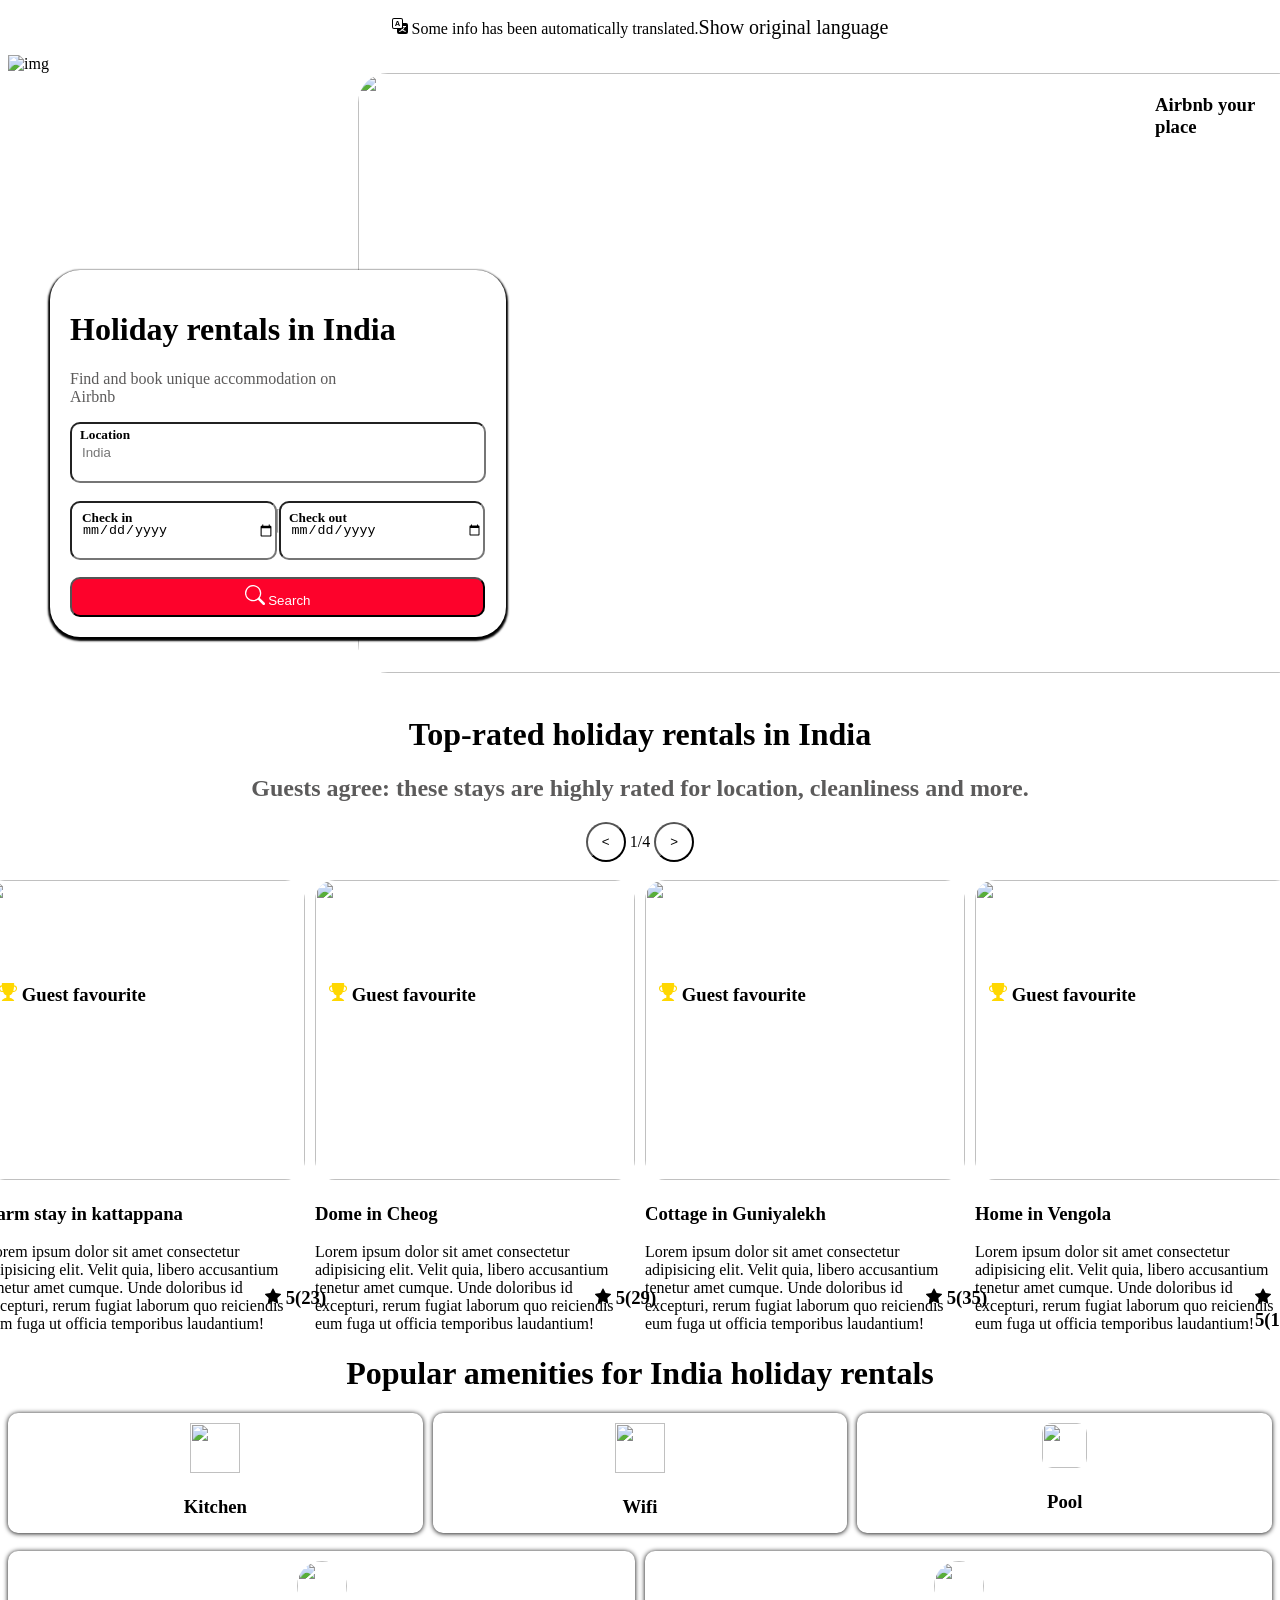
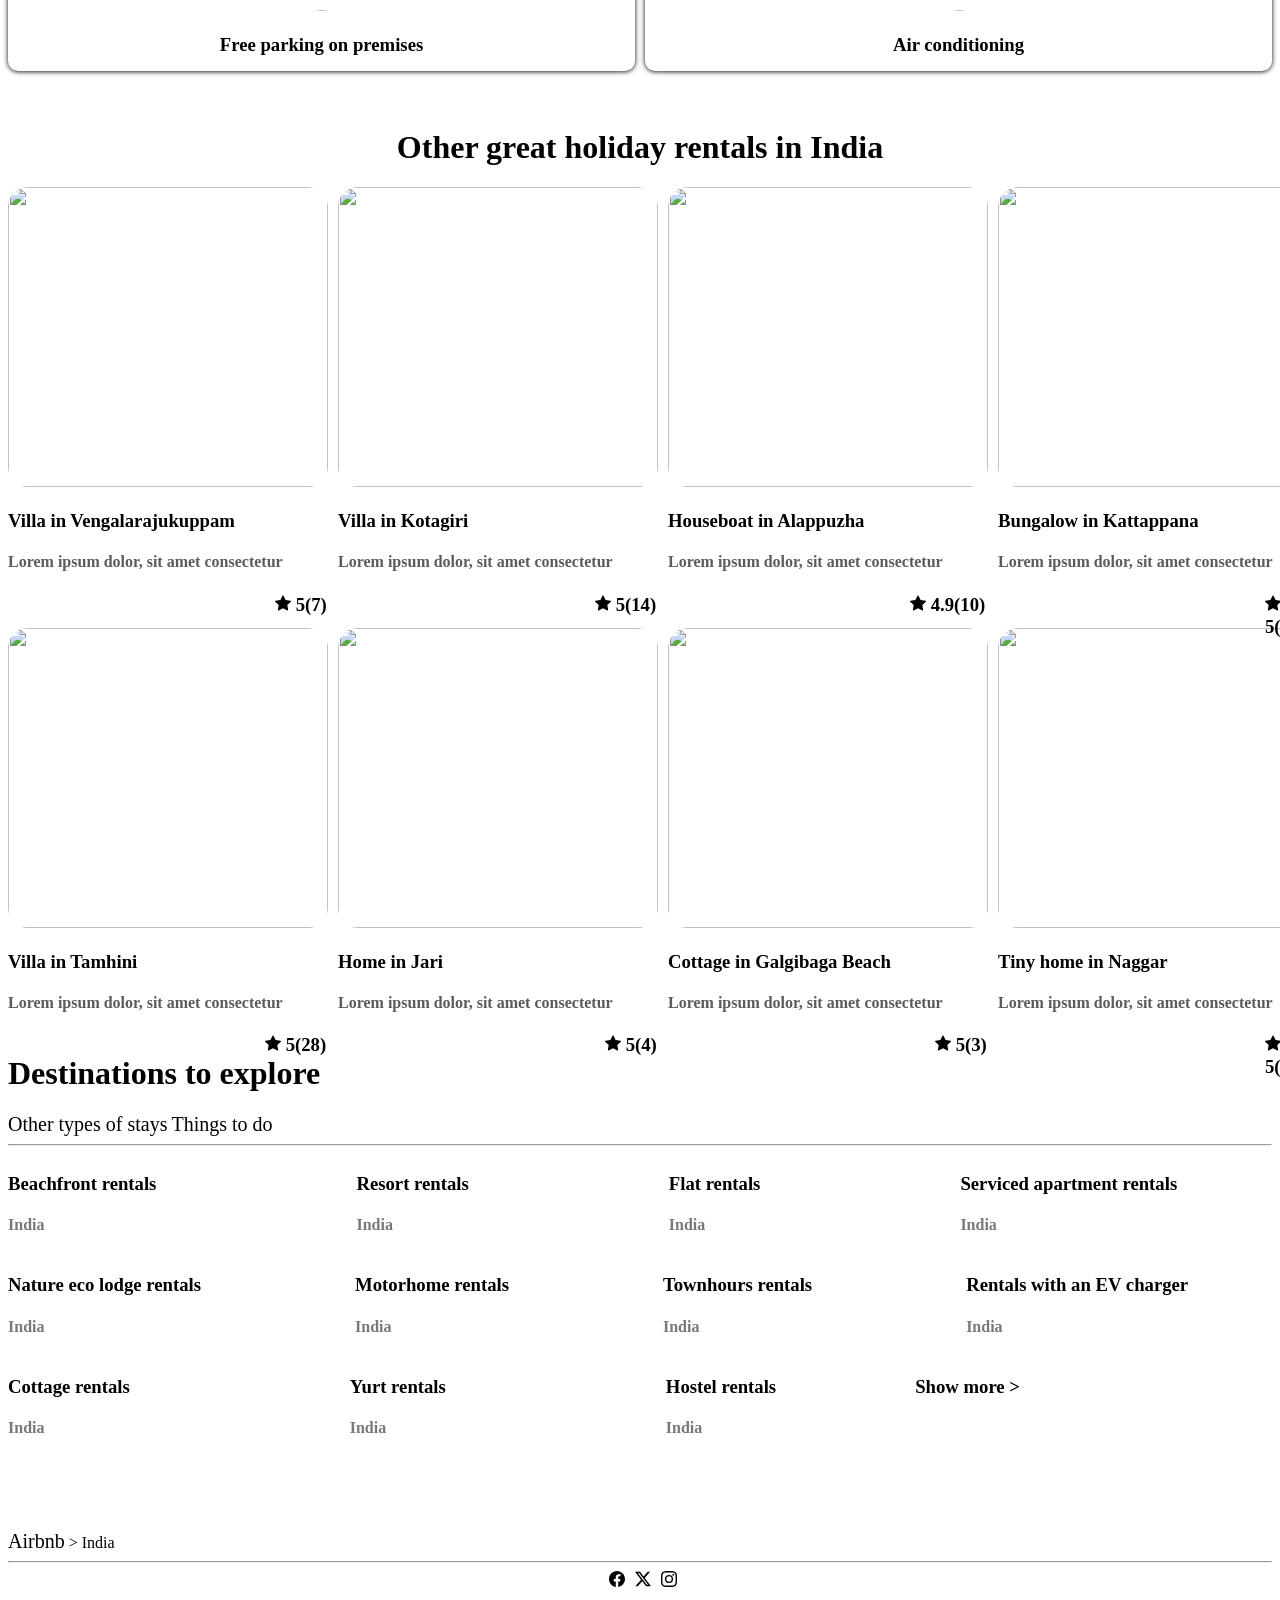
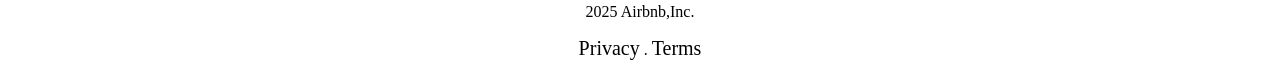
==== index.html @ 3226e7d3 "rename the html file is index.html" ====
<!DOCTYPE html>
<html lang="en">
<head>
    <meta charset="UTF-8">
    <meta name="viewport" content="width=device-width, initial-scale=1.0">
    <title>Airbnb</title>
    <link rel="stylesheet" href="style.css">
    <script src="project.js"></script>
</head>
<body>
    <center>
    <p><svg xmlns="http://www.w3.org/2000/svg" width="16" height="16" fill="currentColor" class="bi bi-translate" viewBox="0 0 16 16">
  <path d="M4.545 6.714 4.11 8H3l1.862-5h1.284L8 8H6.833l-.435-1.286zm1.634-.736L5.5 3.956h-.049l-.679 2.022z"/>
  <path d="M0 2a2 2 0 0 1 2-2h7a2 2 0 0 1 2 2v3h3a2 2 0 0 1 2 2v7a2 2 0 0 1-2 2H7a2 2 0 0 1-2-2v-3H2a2 2 0 0 1-2-2zm2-1a1 1 0 0 0-1 1v7a1 1 0 0 0 1 1h7a1 1 0 0 0 1-1V2a1 1 0 0 0-1-1zm7.138 9.995q.289.451.63.846c-.748.575-1.673 1.001-2.768 1.292.178.217.451.635.555.867 1.125-.359 2.08-.844 2.886-1.494.777.665 1.739 1.165 2.93 1.472.133-.254.414-.673.629-.89-1.125-.253-2.057-.694-2.82-1.284.681-.747 1.222-1.651 1.621-2.757H14V8h-3v1.047h.765c-.318.844-.74 1.546-1.272 2.13a6 6 0 0 1-.415-.492 2 2 0 0 1-.94.31"/>
</svg> Some info has been automatically translated.<a href="">Show original language</a></p>
</center>
        <div class="logo">
        <img src="https://download.logo.wine/logo/Airbnb/Airbnb-Logo.wine.png"  height="100" width="100" alt="img">
        </div>
        <div class="left">
        <h3>Airbnb your place</h3>
        </div>
        <img src="https://nexthotelmelbourne.com/wp-content/uploads/2024/03/Next-Level-King-Room-scaled.jpg" height="600" class="hotel" width="950" alt="">
        <div class="container">
            <h1>Holiday rentals in India</h1>
            <p style="color:rgb(92, 91, 91) ;">Find and book unique accommodation on <br>Airbnb</p>
            <h5 class="txt1">Location</h5>
            <input type="text" placeholder="India"><br><br>
            <div class="two">
            <h5 class="txt2">Check in</h5>
            <input type="date" placeholder="add dates" value="10-12-2025">
            <h5 class="txt3">Check out</h5><hr>
            <input type="date"  placeholder="add dates" value="10-12-2025">
            </div><br><br>
            <a href="nav.html"><button onclick="(search())" type="submit"><svg xmlns="http://www.w3.org/2000/svg" width="20" height="20" fill="currentColor" class="bi bi-search" viewBox="0 0 16 16">
  <path d="M11.742 10.344a6.5 6.5 0 1 0-1.397 1.398h-.001q.044.06.098.115l3.85 3.85a1 1 0 0 0 1.415-1.414l-3.85-3.85a1 1 0 0 0-.115-.1zM12 6.5a5.5 5.5 0 1 1-11 0 5.5 5.5 0 0 1 11 0"/>
</svg> Search</button></a>
        </div><br><br>
        
        <center><h1>Top-rated holiday rentals in India</h1></center>
        <center><h2 style="color: rgb(92, 91, 91);">Guests agree: these stays are highly rated for location, cleanliness and more.</h2></center>
        <center><span><button class="btn"><</button></span> 1/4 <span><button class="btn">></button></span></center><br>

        <div class="container2">
          <div class="card">
            <img src="https://encrypted-tbn0.gstatic.com/images?q=tbn:ANd9GcQYyPI6iD0N2OEt2hUAjVBNeB6EUI-DITMgQw&s" class="com" height="300" width="320" alt="">
            <h3 class="con"><svg xmlns="http://www.w3.org/2000/svg" width="18" height="18" fill="gold" class="bi bi-trophy-fill" viewBox="0 0 16 16">
  <path d="M2.5.5A.5.5 0 0 1 3 0h10a.5.5 0 0 1 .5.5q0 .807-.034 1.536a3 3 0 1 1-1.133 5.89c-.79 1.865-1.878 2.777-2.833 3.011v2.173l1.425.356c.194.048.377.135.537.255L13.3 15.1a.5.5 0 0 1-.3.9H3a.5.5 0 0 1-.3-.9l1.838-1.379c.16-.12.343-.207.537-.255L6.5 13.11v-2.173c-.955-.234-2.043-1.146-2.833-3.012a3 3 0 1 1-1.132-5.89A33 33 0 0 1 2.5.5m.099 2.54a2 2 0 0 0 .72 3.935c-.333-1.05-.588-2.346-.72-3.935m10.083 3.935a2 2 0 0 0 .72-3.935c-.133 1.59-.388 2.885-.72 3.935"/>
</svg> Guest favourite</h3>
            <h3 class="sel">Farm stay in kattappana</h3>
            <h3 class="sem"><svg xmlns="http://www.w3.org/2000/svg" width="16" height="16" fill="currentColor" class="bi bi-star-fill" viewBox="0 0 16 16">
  <path d="M3.612 15.443c-.386.198-.824-.149-.746-.592l.83-4.73L.173 6.765c-.329-.314-.158-.888.283-.95l4.898-.696L7.538.792c.197-.39.73-.39.927 0l2.184 4.327 4.898.696c.441.062.612.636.282.95l-3.522 3.356.83 4.73c.078.443-.36.79-.746.592L8 13.187l-4.389 2.256z"/>
</svg> 5(23)</h3>
            Lorem ipsum dolor sit amet consectetur adipisicing elit. Velit quia, libero accusantium tenetur amet cumque. Unde doloribus id excepturi, rerum fugiat laborum quo reiciendis eum fuga ut officia temporibus laudantium!
          </div>
          <div class="card">
            <img src="https://encrypted-tbn0.gstatic.com/images?q=tbn:ANd9GcQOiV-zO8KiAssWgdTgs5duPvyZJ-wFt_R9Kg&s" class="com"  height="300" width="320" alt="">
            <h3 class="con"><svg xmlns="http://www.w3.org/2000/svg" width="18" height="18" fill="gold" class="bi bi-trophy-fill" viewBox="0 0 16 16">
  <path d="M2.5.5A.5.5 0 0 1 3 0h10a.5.5 0 0 1 .5.5q0 .807-.034 1.536a3 3 0 1 1-1.133 5.89c-.79 1.865-1.878 2.777-2.833 3.011v2.173l1.425.356c.194.048.377.135.537.255L13.3 15.1a.5.5 0 0 1-.3.9H3a.5.5 0 0 1-.3-.9l1.838-1.379c.16-.12.343-.207.537-.255L6.5 13.11v-2.173c-.955-.234-2.043-1.146-2.833-3.012a3 3 0 1 1-1.132-5.89A33 33 0 0 1 2.5.5m.099 2.54a2 2 0 0 0 .72 3.935c-.333-1.05-.588-2.346-.72-3.935m10.083 3.935a2 2 0 0 0 .72-3.935c-.133 1.59-.388 2.885-.72 3.935"/>
</svg> Guest favourite</h3>
            <h3 class="sel">Dome in Cheog</h3>
            <h3 class="sem1"><svg xmlns="http://www.w3.org/2000/svg" width="16" height="16" fill="currentColor" class="bi bi-star-fill" viewBox="0 0 16 16">
  <path d="M3.612 15.443c-.386.198-.824-.149-.746-.592l.83-4.73L.173 6.765c-.329-.314-.158-.888.283-.95l4.898-.696L7.538.792c.197-.39.73-.39.927 0l2.184 4.327 4.898.696c.441.062.612.636.282.95l-3.522 3.356.83 4.73c.078.443-.36.79-.746.592L8 13.187l-4.389 2.256z"/>
</svg> 5(29)</h3>
            Lorem ipsum dolor sit amet consectetur adipisicing elit. Velit quia, libero accusantium tenetur amet cumque. Unde doloribus id excepturi, rerum fugiat laborum quo reiciendis eum fuga ut officia temporibus laudantium!
          </div>
          <div class="card">
            <img src="https://encrypted-tbn0.gstatic.com/images?q=tbn:ANd9GcRXqkvevCqk4jNgdPWUf7rBLPYVEIs6E18mow&s" class="com" height="300" width="320" alt="">
            <h3 class="con"><svg xmlns="http://www.w3.org/2000/svg" width="18" height="18" fill="gold" class="bi bi-trophy-fill" viewBox="0 0 16 16">
  <path d="M2.5.5A.5.5 0 0 1 3 0h10a.5.5 0 0 1 .5.5q0 .807-.034 1.536a3 3 0 1 1-1.133 5.89c-.79 1.865-1.878 2.777-2.833 3.011v2.173l1.425.356c.194.048.377.135.537.255L13.3 15.1a.5.5 0 0 1-.3.9H3a.5.5 0 0 1-.3-.9l1.838-1.379c.16-.12.343-.207.537-.255L6.5 13.11v-2.173c-.955-.234-2.043-1.146-2.833-3.012a3 3 0 1 1-1.132-5.89A33 33 0 0 1 2.5.5m.099 2.54a2 2 0 0 0 .72 3.935c-.333-1.05-.588-2.346-.72-3.935m10.083 3.935a2 2 0 0 0 .72-3.935c-.133 1.59-.388 2.885-.72 3.935"/>
</svg> Guest favourite</h3>
            <h3 class="sel">Cottage in Guniyalekh</h3>
            <h3 class="sem2"><svg xmlns="http://www.w3.org/2000/svg" width="16" height="16" fill="currentColor" class="bi bi-star-fill" viewBox="0 0 16 16">
  <path d="M3.612 15.443c-.386.198-.824-.149-.746-.592l.83-4.73L.173 6.765c-.329-.314-.158-.888.283-.95l4.898-.696L7.538.792c.197-.39.73-.39.927 0l2.184 4.327 4.898.696c.441.062.612.636.282.95l-3.522 3.356.83 4.73c.078.443-.36.79-.746.592L8 13.187l-4.389 2.256z"/>
</svg> 5(35)</h3>
            Lorem ipsum dolor sit amet consectetur adipisicing elit. Velit quia, libero accusantium tenetur amet cumque. Unde doloribus id excepturi, rerum fugiat laborum quo reiciendis eum fuga ut officia temporibus laudantium!
          </div>
          <div class="card">
            <img src="https://encrypted-tbn0.gstatic.com/images?q=tbn:ANd9GcRDZExQXdp0InNzZ4DQ4yi473LBeOB8CSyBPQ&s" class="com"  height="300" width="320" alt="">
            <h3 class="con"><svg xmlns="http://www.w3.org/2000/svg" width="18" height="18" fill="gold" class="bi bi-trophy-fill" viewBox="0 0 16 16">
  <path d="M2.5.5A.5.5 0 0 1 3 0h10a.5.5 0 0 1 .5.5q0 .807-.034 1.536a3 3 0 1 1-1.133 5.89c-.79 1.865-1.878 2.777-2.833 3.011v2.173l1.425.356c.194.048.377.135.537.255L13.3 15.1a.5.5 0 0 1-.3.9H3a.5.5 0 0 1-.3-.9l1.838-1.379c.16-.12.343-.207.537-.255L6.5 13.11v-2.173c-.955-.234-2.043-1.146-2.833-3.012a3 3 0 1 1-1.132-5.89A33 33 0 0 1 2.5.5m.099 2.54a2 2 0 0 0 .72 3.935c-.333-1.05-.588-2.346-.72-3.935m10.083 3.935a2 2 0 0 0 .72-3.935c-.133 1.59-.388 2.885-.72 3.935"/>
</svg> Guest favourite</h3>
            <h3 class="sel">Home in Vengola</h3>
            <h3 class="sem3"><svg xmlns="http://www.w3.org/2000/svg" width="16" height="16" fill="currentColor" class="bi bi-star-fill" viewBox="0 0 16 16">
  <path d="M3.612 15.443c-.386.198-.824-.149-.746-.592l.83-4.73L.173 6.765c-.329-.314-.158-.888.283-.95l4.898-.696L7.538.792c.197-.39.73-.39.927 0l2.184 4.327 4.898.696c.441.062.612.636.282.95l-3.522 3.356.83 4.73c.078.443-.36.79-.746.592L8 13.187l-4.389 2.256z"/>
</svg> 5(17)</h3>
            Lorem ipsum dolor sit amet consectetur adipisicing elit. Velit quia, libero accusantium tenetur amet cumque. Unde doloribus id excepturi, rerum fugiat laborum quo reiciendis eum fuga ut officia temporibus laudantium!
          </div>
        </div>

        <center><h1>Popular amenities for India holiday rentals</h1></center>

        <div class="container3">
          <div class="card1">
            <img src="https://i.pinimg.com/736x/48/03/15/4803154ee4c4dd2ed5c1899d283ef357.jpg" height="50" width="50" alt="">
            <h3>Kitchen</h3>
          </div>
          <div class="card1">
            <img src="https://play-lh.googleusercontent.com/bdwM_61LXLIzZOy1WboWWTWm0y0yfzTwm1og5od5hm4U4ktdkW3DqWYvLfAi6OEk7kA" height="50" width="50" alt="">
            <h3>Wifi</h3>
          </div>
          <div class="card1">
            <img style="border-radius: 10px;" src="https://www.hrjohnsonindia.com/assets/images/blog/neo-pool-ocean-swimming-pool-tile-thumb-og.jpg" height="45" width="45" alt="">
            <h3>Pool</h3>
          </div>
        </div><br>

        <div class="container4">
          <div class="card2">
            <img style="border-radius: 50%;" src="https://encrypted-tbn0.gstatic.com/images?q=tbn:ANd9GcTnYk0lfODOZFuFpbprKwYYPhrmLxKLVDmztw&s" height="50" width="50" alt="">
            <h3>Free parking on premises</h3>
          </div>
          <div class="card2">
            <img style="border-radius: 50%;" src="https://e7.pngegg.com/pngimages/700/697/png-clipart-snowflake-logo-symbol-snow-flakes-blue-logo.png"  height="50" width="50" alt="">
            <h3>Air conditioning</h3>
          </div>
        </div><br><br>
        
        <center><h1>Other great holiday rentals in India</h1></center>

        <div class="container5">
          <div class="card3">
            <img style="border-radius: 20px;" src="https://encrypted-tbn0.gstatic.com/images?q=tbn:ANd9GcRU4kQefzLgJZRQXCzL8vLP_o9IgwZRvUSGfg&s" height="300" width="320" alt="">
            <h3 class="sel">Villa in Vengalarajukuppam</h3>
            <h3 class="cem"><svg xmlns="http://www.w3.org/2000/svg" width="16" height="16" fill="currentColor" class="bi bi-star-fill" viewBox="0 0 16 16">
  <path d="M3.612 15.443c-.386.198-.824-.149-.746-.592l.83-4.73L.173 6.765c-.329-.314-.158-.888.283-.95l4.898-.696L7.538.792c.197-.39.73-.39.927 0l2.184 4.327 4.898.696c.441.062.612.636.282.95l-3.522 3.356.83 4.73c.078.443-.36.79-.746.592L8 13.187l-4.389 2.256z"/>
</svg> 5(7)</h3>
            <h4 style="color:rgb(92, 91, 91);">Lorem ipsum dolor, sit amet consectetur</h4>
          </div>
          <div class="card3">
            <img style="border-radius: 20px;" src="https://encrypted-tbn0.gstatic.com/images?q=tbn:ANd9GcRnp0Ju6iq_hdNNka8LEyMu22544SmQfG7aWw&s" height="300" width="320" alt="">
            <h3 class="sel">Villa in Kotagiri</h3>
            <h3 class="cem1"><svg xmlns="http://www.w3.org/2000/svg" width="16" height="16" fill="currentColor" class="bi bi-star-fill" viewBox="0 0 16 16">
  <path d="M3.612 15.443c-.386.198-.824-.149-.746-.592l.83-4.73L.173 6.765c-.329-.314-.158-.888.283-.95l4.898-.696L7.538.792c.197-.39.73-.39.927 0l2.184 4.327 4.898.696c.441.062.612.636.282.95l-3.522 3.356.83 4.73c.078.443-.36.79-.746.592L8 13.187l-4.389 2.256z"/>
</svg> 5(14)</h3>
            <h4 style="color:rgb(92, 91, 91);">Lorem ipsum dolor, sit amet consectetur </h4>
          </div>
        

      
          <div class="card4">
            <img style="border-radius: 20px;" src="https://encrypted-tbn0.gstatic.com/images?q=tbn:ANd9GcSpHkPs9exraBftsJsOoYVPN-nTnXQdJXeW_Q&s" height="300" width="320" alt="">
            <h3 class="sel">Houseboat in Alappuzha</h3>
            <h3 class="cem2"><svg xmlns="http://www.w3.org/2000/svg" width="16" height="16" fill="currentColor" class="bi bi-star-fill" viewBox="0 0 16 16">
  <path d="M3.612 15.443c-.386.198-.824-.149-.746-.592l.83-4.73L.173 6.765c-.329-.314-.158-.888.283-.95l4.898-.696L7.538.792c.197-.39.73-.39.927 0l2.184 4.327 4.898.696c.441.062.612.636.282.95l-3.522 3.356.83 4.73c.078.443-.36.79-.746.592L8 13.187l-4.389 2.256z"/>
</svg> 4.9(10)</h3>
            <h4 style="color:rgb(92, 91, 91);">Lorem ipsum dolor, sit amet consectetur </h4>
          </div>
          <div class="card4">
            <img style="border-radius: 20px;" src="https://encrypted-tbn0.gstatic.com/images?q=tbn:ANd9GcQRSQHp5Vx996K2oUd8L9C6OrGwCtPw5g7GGA&s" height="300" width="320" alt="">
            <h3 class="sel">Bungalow in Kattappana</h3>
            <h3 class="cem3"><svg xmlns="http://www.w3.org/2000/svg" width="16" height="16" fill="currentColor" class="bi bi-star-fill" viewBox="0 0 16 16">
  <path d="M3.612 15.443c-.386.198-.824-.149-.746-.592l.83-4.73L.173 6.765c-.329-.314-.158-.888.283-.95l4.898-.696L7.538.792c.197-.39.73-.39.927 0l2.184 4.327 4.898.696c.441.062.612.636.282.95l-3.522 3.356.83 4.73c.078.443-.36.79-.746.592L8 13.187l-4.389 2.256z"/>
</svg> 5(3)</h3>
            <h4 style="color:rgb(92, 91, 91);">Lorem ipsum dolor, sit amet consectetur </h4>
          </div>
        </div><br><br>
        

          <div class="container6">
          <div class="card5">
            <img style="border-radius: 20px;" src="https://encrypted-tbn0.gstatic.com/images?q=tbn:ANd9GcQ5gwC-vySkUeL_Bnn7p4A-FOL1qCXiLmdLoA&s" height="300" width="320" alt="">
            <h3 class="sel">Villa in Tamhini</h3>
            <h3 class="cem4"><svg xmlns="http://www.w3.org/2000/svg" width="16" height="16" fill="currentColor" class="bi bi-star-fill" viewBox="0 0 16 16">
  <path d="M3.612 15.443c-.386.198-.824-.149-.746-.592l.83-4.73L.173 6.765c-.329-.314-.158-.888.283-.95l4.898-.696L7.538.792c.197-.39.73-.39.927 0l2.184 4.327 4.898.696c.441.062.612.636.282.95l-3.522 3.356.83 4.73c.078.443-.36.79-.746.592L8 13.187l-4.389 2.256z"/>
</svg> 5(28)</h3>
            <h4 style="color:rgb(92, 91, 91);">Lorem ipsum dolor, sit amet consectetur </h4>
          </div>
          <div class="card5">
            <img style="border-radius: 20px;" src="https://encrypted-tbn0.gstatic.com/images?q=tbn:ANd9GcT4bb8gYBLbLNVUbogsej1zOJ4WC57dblcPIg&s" height="300" width="320" alt="">
            <h3 class="sel">Home in Jari</h3>
            <h3 class="cem5"><svg xmlns="http://www.w3.org/2000/svg" width="16" height="16" fill="currentColor" class="bi bi-star-fill" viewBox="0 0 16 16">
  <path d="M3.612 15.443c-.386.198-.824-.149-.746-.592l.83-4.73L.173 6.765c-.329-.314-.158-.888.283-.95l4.898-.696L7.538.792c.197-.39.73-.39.927 0l2.184 4.327 4.898.696c.441.062.612.636.282.95l-3.522 3.356.83 4.73c.078.443-.36.79-.746.592L8 13.187l-4.389 2.256z"/>
</svg> 5(4)</h3>
            <h4 style="color:rgb(92, 91, 91);">Lorem ipsum dolor, sit amet consectetur </h4>
          </div>
        

        
          <div class="card6">
            <img style="border-radius: 20px;" src="https://encrypted-tbn0.gstatic.com/images?q=tbn:ANd9GcQNnzj1laSxKWbMJYuvM9r_q5YVM2VLuD-QEw&s" height="300" width="320" alt="">
            <h3 class="sel">Cottage in Galgibaga Beach</h3>
            <h3 class="cem6"><svg xmlns="http://www.w3.org/2000/svg" width="16" height="16" fill="currentColor" class="bi bi-star-fill" viewBox="0 0 16 16">
  <path d="M3.612 15.443c-.386.198-.824-.149-.746-.592l.83-4.73L.173 6.765c-.329-.314-.158-.888.283-.95l4.898-.696L7.538.792c.197-.39.73-.39.927 0l2.184 4.327 4.898.696c.441.062.612.636.282.95l-3.522 3.356.83 4.73c.078.443-.36.79-.746.592L8 13.187l-4.389 2.256z"/>
</svg> 5(3)</h3>
            <h4 style="color:rgb(92, 91, 91);">Lorem ipsum dolor, sit amet consectetur </h4>
          </div>
          <div class="card6">
            <img style="border-radius: 20px;" src="https://encrypted-tbn0.gstatic.com/images?q=tbn:ANd9GcQrmwuwCAckETgzXj35jESQ_a5mBpC-JkRvqw&s" height="300" width="320" alt="">
            <h3 class="sel">Tiny home in Naggar</h3>
            <h3 class="cem7"><svg xmlns="http://www.w3.org/2000/svg" width="16" height="16" fill="currentColor" class="bi bi-star-fill" viewBox="0 0 16 16">
  <path d="M3.612 15.443c-.386.198-.824-.149-.746-.592l.83-4.73L.173 6.765c-.329-.314-.158-.888.283-.95l4.898-.696L7.538.792c.197-.39.73-.39.927 0l2.184 4.327 4.898.696c.441.062.612.636.282.95l-3.522 3.356.83 4.73c.078.443-.36.79-.746.592L8 13.187l-4.389 2.256z"/>
</svg> 5(4)</h3>
            <h4 style="color:rgb(92, 91, 91);">Lorem ipsum dolor, sit amet consectetur </h4>
          </div>
        </div>
        </div>

        <h1>Destinations to explore</h1>
        <a href="">Other types of stays</a><span>     <a href="">Things to do</a></span><hr>
        <div class="col">
          <div class="sen">
            <h3>Beachfront rentals</h3>
            <h4>India</h4>
          </div>
           <div class="sen">
            <h3>Resort rentals</h3>
            <h4>India</h4>
           </div>
            <div class="sen">
            <h3>Flat rentals</h3>
            <h4>India</h4>
            </div>
             <div class="sen">
            <h3>Serviced apartment rentals</h3>
            <h4>India</h4>
             </div>
        </div>

         <div class="col1">
          <div class="sen">
            <h3>Nature eco lodge rentals</h3>
            <h4>India</h4>
          </div>
           <div class="sen">
            <h3>Motorhome rentals</h3>
            <h4>India</h4>
           </div>
            <div class="sen">
            <h3>Townhours rentals</h3>
            <h4>India</h4>
            </div>
             <div class="sen">
            <h3>Rentals with an EV charger</h3>
            <h4>India</h4>
             </div>
        </div>

         <div class="col2">
          <div class="sen">
            <h3>Cottage rentals</h3>
            <h4>India</h4>
          </div>
           <div class="sen">
            <h3>Yurt rentals</h3>
            <h4>India</h4>
           </div>
            <div class="sen">
            <h3>Hostel rentals</h3>
            <h4>India</h4>
            </div>
             <div class="sen">
            <h3 class="sh">Show more ></h3>
             </div>
        </div><br><br><br><br>

        <a href="">Airbnb</a> > India
        <hr>
        <footer>
          <div class="foot">
          <img src="" alt=""><svg xmlns="http://www.w3.org/2000/svg" width="16" height="16" fill="currentColor" class="bi bi-facebook" viewBox="0 0 16 16">
  <path d="M16 8.049c0-4.446-3.582-8.05-8-8.05C3.58 0-.002 3.603-.002 8.05c0 4.017 2.926 7.347 6.75 7.951v-5.625h-2.03V8.05H6.75V6.275c0-2.017 1.195-3.131 3.022-3.131.876 0 1.791.157 1.791.157v1.98h-1.009c-.993 0-1.303.621-1.303 1.258v1.51h2.218l-.354 2.326H9.25V16c3.824-.604 6.75-3.934 6.75-7.951"/>
</svg>
          <img src="" alt=""><svg xmlns="http://www.w3.org/2000/svg" width="16" height="16" fill="currentColor" class="bi bi-twitter-x" viewBox="0 0 16 16">
  <path d="M12.6.75h2.454l-5.36 6.142L16 15.25h-4.937l-3.867-5.07-4.425 5.07H.316l5.733-6.57L0 .75h5.063l3.495 4.633L12.601.75Zm-.86 13.028h1.36L4.323 2.145H2.865z"/>
</svg>
          <img src="" alt=""><svg xmlns="http://www.w3.org/2000/svg" width="16" height="16" fill="currentColor" class="bi bi-instagram" viewBox="0 0 16 16">
  <path d="M8 0C5.829 0 5.556.01 4.703.048 3.85.088 3.269.222 2.76.42a3.9 3.9 0 0 0-1.417.923A3.9 3.9 0 0 0 .42 2.76C.222 3.268.087 3.85.048 4.7.01 5.555 0 5.827 0 8.001c0 2.172.01 2.444.048 3.297.04.852.174 1.433.372 1.942.205.526.478.972.923 1.417.444.445.89.719 1.416.923.51.198 1.09.333 1.942.372C5.555 15.99 5.827 16 8 16s2.444-.01 3.298-.048c.851-.04 1.434-.174 1.943-.372a3.9 3.9 0 0 0 1.416-.923c.445-.445.718-.891.923-1.417.197-.509.332-1.09.372-1.942C15.99 10.445 16 10.173 16 8s-.01-2.445-.048-3.299c-.04-.851-.175-1.433-.372-1.941a3.9 3.9 0 0 0-.923-1.417A3.9 3.9 0 0 0 13.24.42c-.51-.198-1.092-.333-1.943-.372C10.443.01 10.172 0 7.998 0zm-.717 1.442h.718c2.136 0 2.389.007 3.232.046.78.035 1.204.166 1.486.275.373.145.64.319.92.599s.453.546.598.92c.11.281.24.705.275 1.485.039.843.047 1.096.047 3.231s-.008 2.389-.047 3.232c-.035.78-.166 1.203-.275 1.485a2.5 2.5 0 0 1-.599.919c-.28.28-.546.453-.92.598-.28.11-.704.24-1.485.276-.843.038-1.096.047-3.232.047s-2.39-.009-3.233-.047c-.78-.036-1.203-.166-1.485-.276a2.5 2.5 0 0 1-.92-.598 2.5 2.5 0 0 1-.6-.92c-.109-.281-.24-.705-.275-1.485-.038-.843-.046-1.096-.046-3.233s.008-2.388.046-3.231c.036-.78.166-1.204.276-1.486.145-.373.319-.64.599-.92s.546-.453.92-.598c.282-.11.705-.24 1.485-.276.738-.034 1.024-.044 2.515-.045zm4.988 1.328a.96.96 0 1 0 0 1.92.96.96 0 0 0 0-1.92m-4.27 1.122a4.109 4.109 0 1 0 0 8.217 4.109 4.109 0 0 0 0-8.217m0 1.441a2.667 2.667 0 1 1 0 5.334 2.667 2.667 0 0 1 0-5.334"/>
</svg>
          </div>
          <center><p> 2025 Airbnb,Inc.</p>
          <a href="">Privacy</a> . <a href="">Terms</a></center>
        </footer>
</body>
</html>
---- style.css ----
.logo{
    position: relative;
}
.left{
    position: absolute;
    top: 75px;
    left: 1155px; 
}
.hotel{
    position: relative;
    left: 350px;
    border-radius: 30px;
}
.container{
    position: absolute;
    background-color: rgb(255, 255, 255);
    left: 50px;
    top: 270px;
    border-radius: 30px;
    padding: 20px;
    box-shadow: 0 2px 2px 2px;
}
input{
    height: 55px;
    width: 400px;
    padding-left: 10px;
    border-radius: 10px;
}
.two{
    display: flex;
    height: 40px;
    width: 415px; 
}
.txt1{
    position: absolute;
    top: 135px;
    left: 30px;
}
.txt2{
    position: absolute;
    top: 218px;
    left: 32px;
}
.txt3{
    position:absolute;
    left: 239px;
    top: 218px;
}

button{
    height: 40px;
    width: 415px;
    background-color: rgb(253, 2, 43);
    color: white;
    border-radius: 10px;
}
.btn{
    border-radius: 50%;
    width: 40px;
    color: black;
    background-color: white;
}
.com{
    border-radius: 20px;
    position: relative;
}
.sel{
    position: relative;
}
.sem{
    position: absolute;
    top: 1268px;
    left: 265px;
}
.sem1{
    position: absolute;
    left: 595px;
    top: 1268px;
}
.sem2{
    position: absolute;
    top: 1268px;
    left: 926px;
}
.sem3{
    position: absolute;
    top: 1268px;
    left: 1255px;
}
.cem{
    position: absolute;
    left: 275px;
    top: 2175px;
}
.cem1{
    position: absolute;
    left: 595px;
    top: 2175px;
}
.cem2{
    position: absolute;
    left: 910px;
    top: 2175px;
}
.cem3{
    position: absolute;
    left: 1265px;
    top: 2175px;
}
.cem4{
    position: absolute;
    left: 265px;
    top: 2615px;
}

.cem5{
    position: absolute;
    left: 605px;
    top: 2615px;
}
.cem6{
    position: absolute;
    left: 935px;
    top: 2615px;
}
.cem7{
    position: absolute;
    left: 1265px;
    top: 2615px;
}
.con{
    position: absolute;
    top: 960px;
    background-color: white;
    border-radius: 10px;
    padding: 4px;
    margin-left: 10px;
}
.container2,.container3,.container4{
    display: flex;
    gap: 10px;
    justify-content: center;
    align-items: center;
}
.card1{
    border-radius: 10px;
    background-color: white;
    box-shadow: 0 0.5px 5px ;
    height: 110px;
    width: 500px;
    text-align: center;
    padding-top: 10px;
}
.card2{
    border-radius: 10px;
    background-color: white;
    box-shadow: 0 0.5px 5px;
    height: 110px;
    width: 700px;
    text-align: center;
    padding-top: 10px;
}
.container5,.container6{
    display: flex;
    gap: 10px;
}
.col{
    display: flex;
    gap: 200px;
}
.col1{
   display: flex;
    gap: 154px; 
}
.col2{
    display: flex;
    gap: 220px; 
}
.col h4,.col1 h4,.col2 h4{
    color: rgb(122, 120, 120);
}
footer a{
    text-align: center;
    text-decoration: none;
    color: black;
}
.sh{
    position: absolute;
    right: 260px;
}
a{
    text-decoration: none;
    color: black;
    font-size: 20px;
}
.foot{
    display: flex;
    gap: 5px;
    justify-content: center;
}
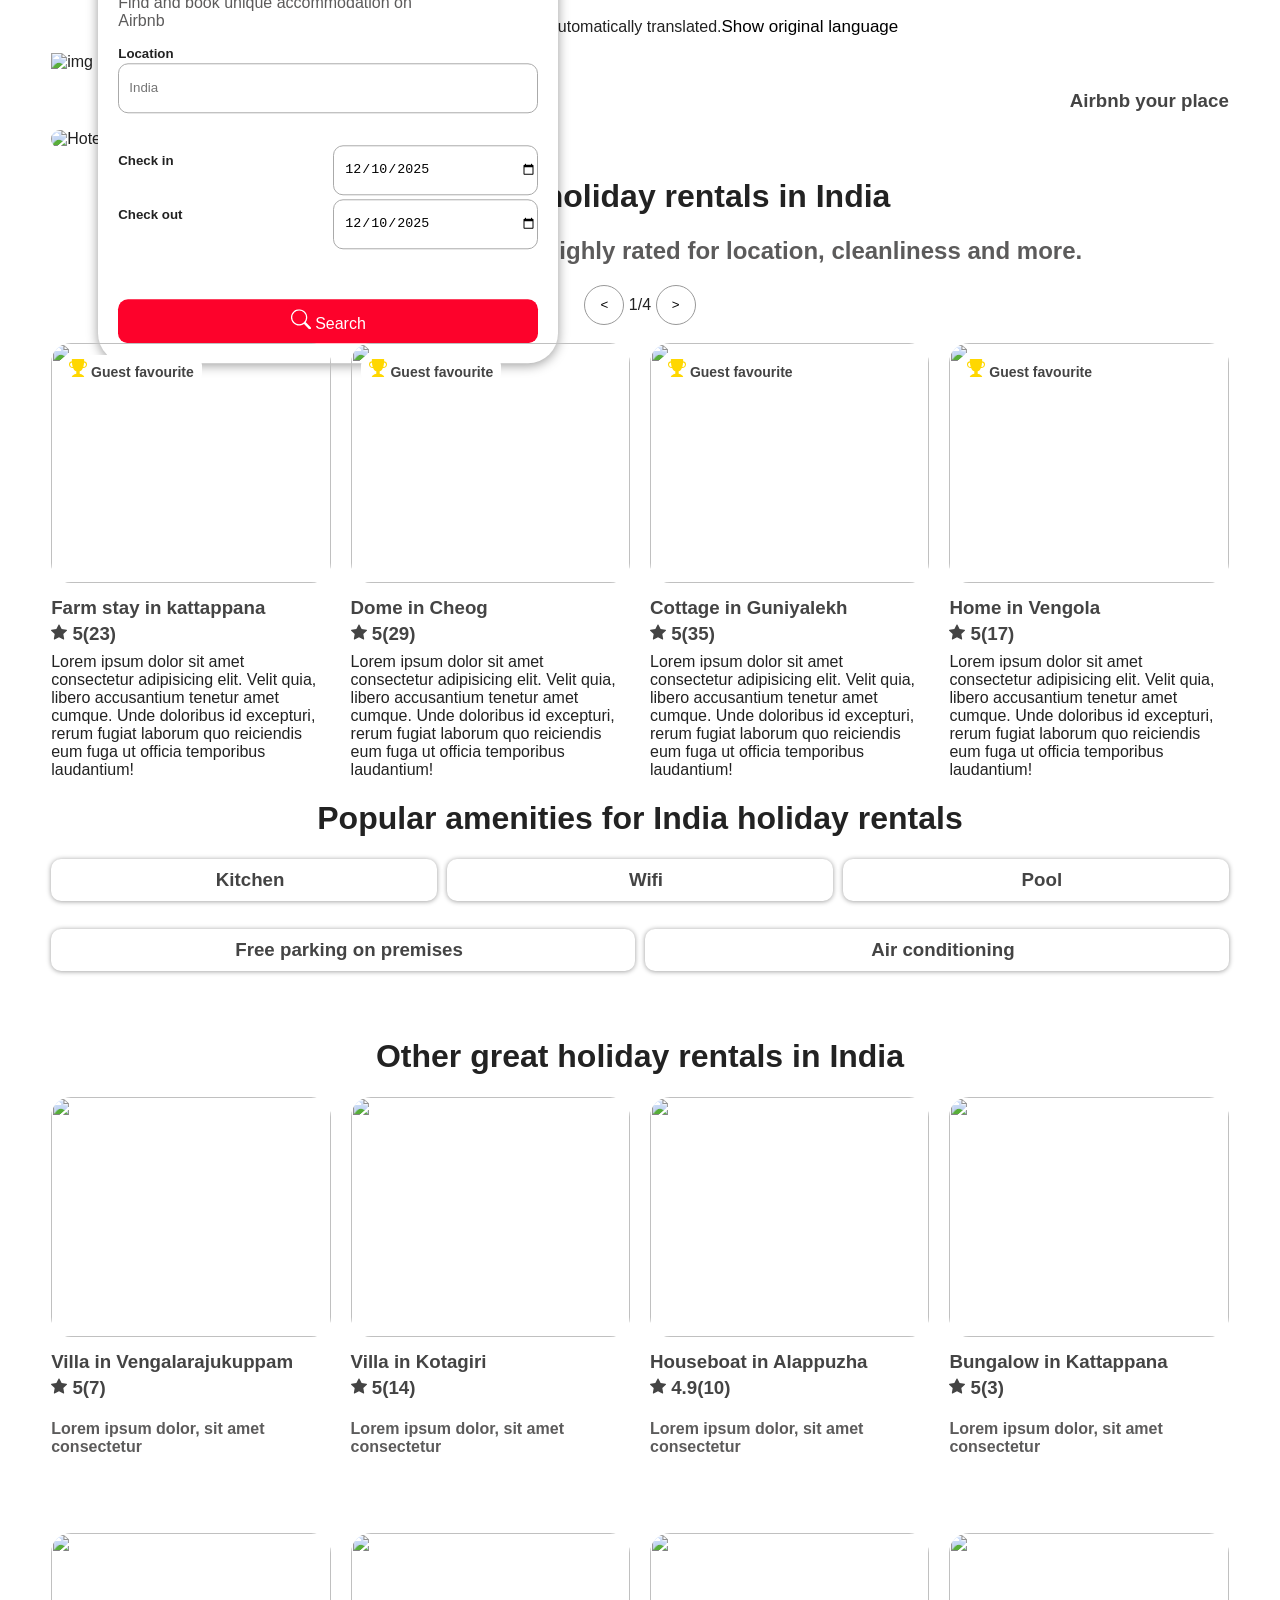
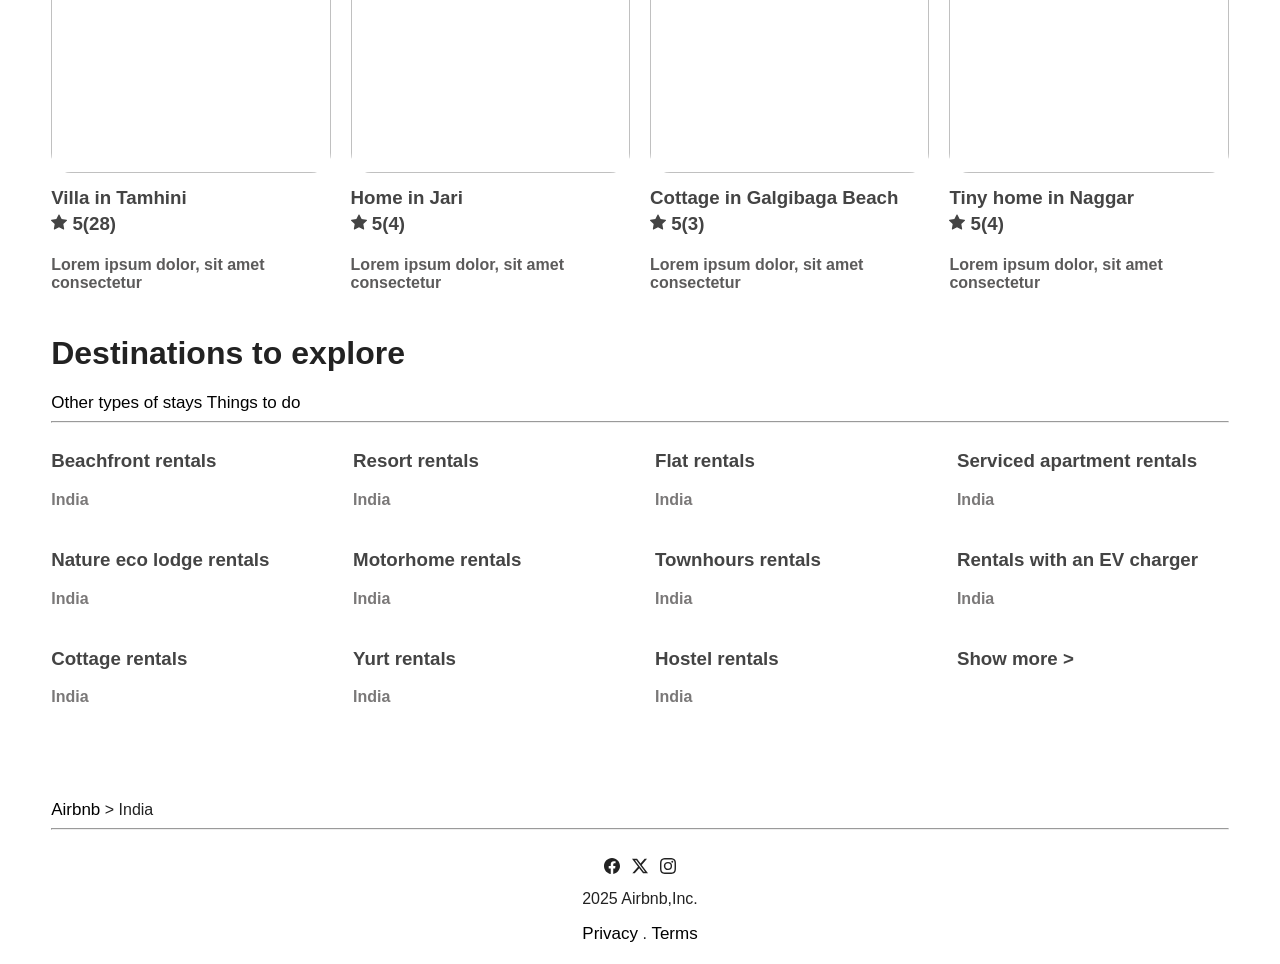
==== commit c214a659: "updated" ====
--- a/index.html
+++ b/index.html
@@ -15,12 +15,12 @@
 </svg> Some info has been automatically translated.<a href="">Show original language</a></p>
 </center>
         <div class="logo">
-        <img src="https://download.logo.wine/logo/Airbnb/Airbnb-Logo.wine.png"  height="100" width="100" alt="img">
+        <img src="https://download.logo.wine/logo/Airbnb/Airbnb-Logo.wine.png"  alt="img">
         </div>
         <div class="left">
         <h3>Airbnb your place</h3>
         </div>
-        <img src="https://nexthotelmelbourne.com/wp-content/uploads/2024/03/Next-Level-King-Room-scaled.jpg" height="600" class="hotel" width="950" alt="">
+        <div class="hero"><img src="https://nexthotelmelbourne.com/wp-content/uploads/2024/03/Next-Level-King-Room-scaled.jpg" class="hotel" alt="Hotel room">
         <div class="container">
             <h1>Holiday rentals in India</h1>
             <p style="color:rgb(92, 91, 91) ;">Find and book unique accommodation on <br>Airbnb</p>
@@ -28,14 +28,13 @@
             <input type="text" placeholder="India"><br><br>
             <div class="two">
             <h5 class="txt2">Check in</h5>
-            <input type="date" placeholder="add dates" value="10-12-2025">
-            <h5 class="txt3">Check out</h5><hr>
-            <input type="date"  placeholder="add dates" value="10-12-2025">
+            <input type="date" placeholder="add dates" value="2025-12-10">
+            <h5 class="txt3">Check out</h5><input type="date"  placeholder="add dates" value="2025-12-10">
             </div><br><br>
             <a href="nav.html"><button onclick="(search())" type="submit"><svg xmlns="http://www.w3.org/2000/svg" width="20" height="20" fill="currentColor" class="bi bi-search" viewBox="0 0 16 16">
   <path d="M11.742 10.344a6.5 6.5 0 1 0-1.397 1.398h-.001q.044.06.098.115l3.85 3.85a1 1 0 0 0 1.415-1.414l-3.85-3.85a1 1 0 0 0-.115-.1zM12 6.5a5.5 5.5 0 1 1-11 0 5.5 5.5 0 0 1 11 0"/>
 </svg> Search</button></a>
-        </div><br><br>
+        </div></div>
         
         <center><h1>Top-rated holiday rentals in India</h1></center>
         <center><h2 style="color: rgb(92, 91, 91);">Guests agree: these stays are highly rated for location, cleanliness and more.</h2></center>
@@ -43,7 +42,7 @@
 
         <div class="container2">
           <div class="card">
-            <img src="https://encrypted-tbn0.gstatic.com/images?q=tbn:ANd9GcQYyPI6iD0N2OEt2hUAjVBNeB6EUI-DITMgQw&s" class="com" height="300" width="320" alt="">
+            <img src="https://encrypted-tbn0.gstatic.com/images?q=tbn:ANd9GcQYyPI6iD0N2OEt2hUAjVBNeB6EUI-DITMgQw&s" class="com" alt="">
             <h3 class="con"><svg xmlns="http://www.w3.org/2000/svg" width="18" height="18" fill="gold" class="bi bi-trophy-fill" viewBox="0 0 16 16">
   <path d="M2.5.5A.5.5 0 0 1 3 0h10a.5.5 0 0 1 .5.5q0 .807-.034 1.536a3 3 0 1 1-1.133 5.89c-.79 1.865-1.878 2.777-2.833 3.011v2.173l1.425.356c.194.048.377.135.537.255L13.3 15.1a.5.5 0 0 1-.3.9H3a.5.5 0 0 1-.3-.9l1.838-1.379c.16-.12.343-.207.537-.255L6.5 13.11v-2.173c-.955-.234-2.043-1.146-2.833-3.012a3 3 0 1 1-1.132-5.89A33 33 0 0 1 2.5.5m.099 2.54a2 2 0 0 0 .72 3.935c-.333-1.05-.588-2.346-.72-3.935m10.083 3.935a2 2 0 0 0 .72-3.935c-.133 1.59-.388 2.885-.72 3.935"/>
 </svg> Guest favourite</h3>
@@ -54,7 +53,7 @@
             Lorem ipsum dolor sit amet consectetur adipisicing elit. Velit quia, libero accusantium tenetur amet cumque. Unde doloribus id excepturi, rerum fugiat laborum quo reiciendis eum fuga ut officia temporibus laudantium!
           </div>
           <div class="card">
-            <img src="https://encrypted-tbn0.gstatic.com/images?q=tbn:ANd9GcQOiV-zO8KiAssWgdTgs5duPvyZJ-wFt_R9Kg&s" class="com"  height="300" width="320" alt="">
+            <img src="https://encrypted-tbn0.gstatic.com/images?q=tbn:ANd9GcQOiV-zO8KiAssWgdTgs5duPvyZJ-wFt_R9Kg&s" class="com"  alt="">
             <h3 class="con"><svg xmlns="http://www.w3.org/2000/svg" width="18" height="18" fill="gold" class="bi bi-trophy-fill" viewBox="0 0 16 16">
   <path d="M2.5.5A.5.5 0 0 1 3 0h10a.5.5 0 0 1 .5.5q0 .807-.034 1.536a3 3 0 1 1-1.133 5.89c-.79 1.865-1.878 2.777-2.833 3.011v2.173l1.425.356c.194.048.377.135.537.255L13.3 15.1a.5.5 0 0 1-.3.9H3a.5.5 0 0 1-.3-.9l1.838-1.379c.16-.12.343-.207.537-.255L6.5 13.11v-2.173c-.955-.234-2.043-1.146-2.833-3.012a3 3 0 1 1-1.132-5.89A33 33 0 0 1 2.5.5m.099 2.54a2 2 0 0 0 .72 3.935c-.333-1.05-.588-2.346-.72-3.935m10.083 3.935a2 2 0 0 0 .72-3.935c-.133 1.59-.388 2.885-.72 3.935"/>
 </svg> Guest favourite</h3>
@@ -65,7 +64,7 @@
             Lorem ipsum dolor sit amet consectetur adipisicing elit. Velit quia, libero accusantium tenetur amet cumque. Unde doloribus id excepturi, rerum fugiat laborum quo reiciendis eum fuga ut officia temporibus laudantium!
           </div>
           <div class="card">
-            <img src="https://encrypted-tbn0.gstatic.com/images?q=tbn:ANd9GcRXqkvevCqk4jNgdPWUf7rBLPYVEIs6E18mow&s" class="com" height="300" width="320" alt="">
+            <img src="https://encrypted-tbn0.gstatic.com/images?q=tbn:ANd9GcRXqkvevCqk4jNgdPWUf7rBLPYVEIs6E18mow&s" class="com" alt="">
             <h3 class="con"><svg xmlns="http://www.w3.org/2000/svg" width="18" height="18" fill="gold" class="bi bi-trophy-fill" viewBox="0 0 16 16">
   <path d="M2.5.5A.5.5 0 0 1 3 0h10a.5.5 0 0 1 .5.5q0 .807-.034 1.536a3 3 0 1 1-1.133 5.89c-.79 1.865-1.878 2.777-2.833 3.011v2.173l1.425.356c.194.048.377.135.537.255L13.3 15.1a.5.5 0 0 1-.3.9H3a.5.5 0 0 1-.3-.9l1.838-1.379c.16-.12.343-.207.537-.255L6.5 13.11v-2.173c-.955-.234-2.043-1.146-2.833-3.012a3 3 0 1 1-1.132-5.89A33 33 0 0 1 2.5.5m.099 2.54a2 2 0 0 0 .72 3.935c-.333-1.05-.588-2.346-.72-3.935m10.083 3.935a2 2 0 0 0 .72-3.935c-.133 1.59-.388 2.885-.72 3.935"/>
 </svg> Guest favourite</h3>
@@ -76,7 +75,7 @@
             Lorem ipsum dolor sit amet consectetur adipisicing elit. Velit quia, libero accusantium tenetur amet cumque. Unde doloribus id excepturi, rerum fugiat laborum quo reiciendis eum fuga ut officia temporibus laudantium!
           </div>
           <div class="card">
-            <img src="https://encrypted-tbn0.gstatic.com/images?q=tbn:ANd9GcRDZExQXdp0InNzZ4DQ4yi473LBeOB8CSyBPQ&s" class="com"  height="300" width="320" alt="">
+            <img src="https://encrypted-tbn0.gstatic.com/images?q=tbn:ANd9GcRDZExQXdp0InNzZ4DQ4yi473LBeOB8CSyBPQ&s" class="com"  alt="">
             <h3 class="con"><svg xmlns="http://www.w3.org/2000/svg" width="18" height="18" fill="gold" class="bi bi-trophy-fill" viewBox="0 0 16 16">
   <path d="M2.5.5A.5.5 0 0 1 3 0h10a.5.5 0 0 1 .5.5q0 .807-.034 1.536a3 3 0 1 1-1.133 5.89c-.79 1.865-1.878 2.777-2.833 3.011v2.173l1.425.356c.194.048.377.135.537.255L13.3 15.1a.5.5 0 0 1-.3.9H3a.5.5 0 0 1-.3-.9l1.838-1.379c.16-.12.343-.207.537-.255L6.5 13.11v-2.173c-.955-.234-2.043-1.146-2.833-3.012a3 3 0 1 1-1.132-5.89A33 33 0 0 1 2.5.5m.099 2.54a2 2 0 0 0 .72 3.935c-.333-1.05-.588-2.346-.72-3.935m10.083 3.935a2 2 0 0 0 .72-3.935c-.133 1.59-.388 2.885-.72 3.935"/>
 </svg> Guest favourite</h3>
@@ -92,26 +91,26 @@
 
         <div class="container3">
           <div class="card1">
-            <img src="https://i.pinimg.com/736x/48/03/15/4803154ee4c4dd2ed5c1899d283ef357.jpg" height="50" width="50" alt="">
+            <img src="https://i.pinimg.com/736x/48/03/15/4803154ee4c4dd2ed5c1899d283ef357.jpg" alt="">
             <h3>Kitchen</h3>
           </div>
           <div class="card1">
-            <img src="https://play-lh.googleusercontent.com/bdwM_61LXLIzZOy1WboWWTWm0y0yfzTwm1og5od5hm4U4ktdkW3DqWYvLfAi6OEk7kA" height="50" width="50" alt="">
+            <img src="https://play-lh.googleusercontent.com/bdwM_61LXLIzZOy1WboWWTWm0y0yfzTwm1og5od5hm4U4ktdkW3DqWYvLfAi6OEk7kA" alt="">
             <h3>Wifi</h3>
           </div>
           <div class="card1">
-            <img style="border-radius: 10px;" src="https://www.hrjohnsonindia.com/assets/images/blog/neo-pool-ocean-swimming-pool-tile-thumb-og.jpg" height="45" width="45" alt="">
+            <img style="border-radius: 10px;" src="https://www.hrjohnsonindia.com/assets/images/blog/neo-pool-ocean-swimming-pool-tile-thumb-og.jpg" alt="">
             <h3>Pool</h3>
           </div>
         </div><br>
 
         <div class="container4">
           <div class="card2">
-            <img style="border-radius: 50%;" src="https://encrypted-tbn0.gstatic.com/images?q=tbn:ANd9GcTnYk0lfODOZFuFpbprKwYYPhrmLxKLVDmztw&s" height="50" width="50" alt="">
+            <img style="border-radius: 50%;" src="https://encrypted-tbn0.gstatic.com/images?q=tbn:ANd9GcTnYk0lfODOZFuFpbprKwYYPhrmLxKLVDmztw&s" alt="">
             <h3>Free parking on premises</h3>
           </div>
           <div class="card2">
-            <img style="border-radius: 50%;" src="https://e7.pngegg.com/pngimages/700/697/png-clipart-snowflake-logo-symbol-snow-flakes-blue-logo.png"  height="50" width="50" alt="">
+            <img style="border-radius: 50%;" src="https://e7.pngegg.com/pngimages/700/697/png-clipart-snowflake-logo-symbol-snow-flakes-blue-logo.png"  alt="">
             <h3>Air conditioning</h3>
           </div>
         </div><br><br>
@@ -120,7 +119,7 @@
 
         <div class="container5">
           <div class="card3">
-            <img style="border-radius: 20px;" src="https://encrypted-tbn0.gstatic.com/images?q=tbn:ANd9GcRU4kQefzLgJZRQXCzL8vLP_o9IgwZRvUSGfg&s" height="300" width="320" alt="">
+            <img style="border-radius: 20px;" src="https://encrypted-tbn0.gstatic.com/images?q=tbn:ANd9GcRU4kQefzLgJZRQXCzL8vLP_o9IgwZRvUSGfg&s" alt="">
             <h3 class="sel">Villa in Vengalarajukuppam</h3>
             <h3 class="cem"><svg xmlns="http://www.w3.org/2000/svg" width="16" height="16" fill="currentColor" class="bi bi-star-fill" viewBox="0 0 16 16">
   <path d="M3.612 15.443c-.386.198-.824-.149-.746-.592l.83-4.73L.173 6.765c-.329-.314-.158-.888.283-.95l4.898-.696L7.538.792c.197-.39.73-.39.927 0l2.184 4.327 4.898.696c.441.062.612.636.282.95l-3.522 3.356.83 4.73c.078.443-.36.79-.746.592L8 13.187l-4.389 2.256z"/>
@@ -128,7 +127,7 @@
             <h4 style="color:rgb(92, 91, 91);">Lorem ipsum dolor, sit amet consectetur</h4>
           </div>
           <div class="card3">
-            <img style="border-radius: 20px;" src="https://encrypted-tbn0.gstatic.com/images?q=tbn:ANd9GcRnp0Ju6iq_hdNNka8LEyMu22544SmQfG7aWw&s" height="300" width="320" alt="">
+            <img style="border-radius: 20px;" src="https://encrypted-tbn0.gstatic.com/images?q=tbn:ANd9GcRnp0Ju6iq_hdNNka8LEyMu22544SmQfG7aWw&s" alt="">
             <h3 class="sel">Villa in Kotagiri</h3>
             <h3 class="cem1"><svg xmlns="http://www.w3.org/2000/svg" width="16" height="16" fill="currentColor" class="bi bi-star-fill" viewBox="0 0 16 16">
   <path d="M3.612 15.443c-.386.198-.824-.149-.746-.592l.83-4.73L.173 6.765c-.329-.314-.158-.888.283-.95l4.898-.696L7.538.792c.197-.39.73-.39.927 0l2.184 4.327 4.898.696c.441.062.612.636.282.95l-3.522 3.356.83 4.73c.078.443-.36.79-.746.592L8 13.187l-4.389 2.256z"/>
@@ -139,7 +138,7 @@
 
       
           <div class="card4">
-            <img style="border-radius: 20px;" src="https://encrypted-tbn0.gstatic.com/images?q=tbn:ANd9GcSpHkPs9exraBftsJsOoYVPN-nTnXQdJXeW_Q&s" height="300" width="320" alt="">
+            <img style="border-radius: 20px;" src="https://encrypted-tbn0.gstatic.com/images?q=tbn:ANd9GcSpHkPs9exraBftsJsOoYVPN-nTnXQdJXeW_Q&s" alt="">
             <h3 class="sel">Houseboat in Alappuzha</h3>
             <h3 class="cem2"><svg xmlns="http://www.w3.org/2000/svg" width="16" height="16" fill="currentColor" class="bi bi-star-fill" viewBox="0 0 16 16">
   <path d="M3.612 15.443c-.386.198-.824-.149-.746-.592l.83-4.73L.173 6.765c-.329-.314-.158-.888.283-.95l4.898-.696L7.538.792c.197-.39.73-.39.927 0l2.184 4.327 4.898.696c.441.062.612.636.282.95l-3.522 3.356.83 4.73c.078.443-.36.79-.746.592L8 13.187l-4.389 2.256z"/>
@@ -147,7 +146,7 @@
             <h4 style="color:rgb(92, 91, 91);">Lorem ipsum dolor, sit amet consectetur </h4>
           </div>
           <div class="card4">
-            <img style="border-radius: 20px;" src="https://encrypted-tbn0.gstatic.com/images?q=tbn:ANd9GcQRSQHp5Vx996K2oUd8L9C6OrGwCtPw5g7GGA&s" height="300" width="320" alt="">
+            <img style="border-radius: 20px;" src="https://encrypted-tbn0.gstatic.com/images?q=tbn:ANd9GcQRSQHp5Vx996K2oUd8L9C6OrGwCtPw5g7GGA&s" alt="">
             <h3 class="sel">Bungalow in Kattappana</h3>
             <h3 class="cem3"><svg xmlns="http://www.w3.org/2000/svg" width="16" height="16" fill="currentColor" class="bi bi-star-fill" viewBox="0 0 16 16">
   <path d="M3.612 15.443c-.386.198-.824-.149-.746-.592l.83-4.73L.173 6.765c-.329-.314-.158-.888.283-.95l4.898-.696L7.538.792c.197-.39.73-.39.927 0l2.184 4.327 4.898.696c.441.062.612.636.282.95l-3.522 3.356.83 4.73c.078.443-.36.79-.746.592L8 13.187l-4.389 2.256z"/>
@@ -159,7 +158,7 @@
 
           <div class="container6">
           <div class="card5">
-            <img style="border-radius: 20px;" src="https://encrypted-tbn0.gstatic.com/images?q=tbn:ANd9GcQ5gwC-vySkUeL_Bnn7p4A-FOL1qCXiLmdLoA&s" height="300" width="320" alt="">
+            <img style="border-radius: 20px;" src="https://encrypted-tbn0.gstatic.com/images?q=tbn:ANd9GcQ5gwC-vySkUeL_Bnn7p4A-FOL1qCXiLmdLoA&s" alt="">
             <h3 class="sel">Villa in Tamhini</h3>
             <h3 class="cem4"><svg xmlns="http://www.w3.org/2000/svg" width="16" height="16" fill="currentColor" class="bi bi-star-fill" viewBox="0 0 16 16">
   <path d="M3.612 15.443c-.386.198-.824-.149-.746-.592l.83-4.73L.173 6.765c-.329-.314-.158-.888.283-.95l4.898-.696L7.538.792c.197-.39.73-.39.927 0l2.184 4.327 4.898.696c.441.062.612.636.282.95l-3.522 3.356.83 4.73c.078.443-.36.79-.746.592L8 13.187l-4.389 2.256z"/>
@@ -167,7 +166,7 @@
             <h4 style="color:rgb(92, 91, 91);">Lorem ipsum dolor, sit amet consectetur </h4>
           </div>
           <div class="card5">
-            <img style="border-radius: 20px;" src="https://encrypted-tbn0.gstatic.com/images?q=tbn:ANd9GcT4bb8gYBLbLNVUbogsej1zOJ4WC57dblcPIg&s" height="300" width="320" alt="">
+            <img style="border-radius: 20px;" src="https://encrypted-tbn0.gstatic.com/images?q=tbn:ANd9GcT4bb8gYBLbLNVUbogsej1zOJ4WC57dblcPIg&s" alt="">
             <h3 class="sel">Home in Jari</h3>
             <h3 class="cem5"><svg xmlns="http://www.w3.org/2000/svg" width="16" height="16" fill="currentColor" class="bi bi-star-fill" viewBox="0 0 16 16">
   <path d="M3.612 15.443c-.386.198-.824-.149-.746-.592l.83-4.73L.173 6.765c-.329-.314-.158-.888.283-.95l4.898-.696L7.538.792c.197-.39.73-.39.927 0l2.184 4.327 4.898.696c.441.062.612.636.282.95l-3.522 3.356.83 4.73c.078.443-.36.79-.746.592L8 13.187l-4.389 2.256z"/>
@@ -178,7 +177,7 @@
 
         
           <div class="card6">
-            <img style="border-radius: 20px;" src="https://encrypted-tbn0.gstatic.com/images?q=tbn:ANd9GcQNnzj1laSxKWbMJYuvM9r_q5YVM2VLuD-QEw&s" height="300" width="320" alt="">
+            <img style="border-radius: 20px;" src="https://encrypted-tbn0.gstatic.com/images?q=tbn:ANd9GcQNnzj1laSxKWbMJYuvM9r_q5YVM2VLuD-QEw&s" alt="">
             <h3 class="sel">Cottage in Galgibaga Beach</h3>
             <h3 class="cem6"><svg xmlns="http://www.w3.org/2000/svg" width="16" height="16" fill="currentColor" class="bi bi-star-fill" viewBox="0 0 16 16">
   <path d="M3.612 15.443c-.386.198-.824-.149-.746-.592l.83-4.73L.173 6.765c-.329-.314-.158-.888.283-.95l4.898-.696L7.538.792c.197-.39.73-.39.927 0l2.184 4.327 4.898.696c.441.062.612.636.282.95l-3.522 3.356.83 4.73c.078.443-.36.79-.746.592L8 13.187l-4.389 2.256z"/>
@@ -186,7 +185,7 @@
             <h4 style="color:rgb(92, 91, 91);">Lorem ipsum dolor, sit amet consectetur </h4>
           </div>
           <div class="card6">
-            <img style="border-radius: 20px;" src="https://encrypted-tbn0.gstatic.com/images?q=tbn:ANd9GcQrmwuwCAckETgzXj35jESQ_a5mBpC-JkRvqw&s" height="300" width="320" alt="">
+            <img style="border-radius: 20px;" src="https://encrypted-tbn0.gstatic.com/images?q=tbn:ANd9GcQrmwuwCAckETgzXj35jESQ_a5mBpC-JkRvqw&s" alt="">
             <h3 class="sel">Tiny home in Naggar</h3>
             <h3 class="cem7"><svg xmlns="http://www.w3.org/2000/svg" width="16" height="16" fill="currentColor" class="bi bi-star-fill" viewBox="0 0 16 16">
   <path d="M3.612 15.443c-.386.198-.824-.149-.746-.592l.83-4.73L.173 6.765c-.329-.314-.158-.888.283-.95l4.898-.696L7.538.792c.197-.39.73-.39.927 0l2.184 4.327 4.898.696c.441.062.612.636.282.95l-3.522 3.356.83 4.73c.078.443-.36.79-.746.592L8 13.187l-4.389 2.256z"/>
@@ -258,13 +257,13 @@
         <hr>
         <footer>
           <div class="foot">
-          <img src="" alt=""><svg xmlns="http://www.w3.org/2000/svg" width="16" height="16" fill="currentColor" class="bi bi-facebook" viewBox="0 0 16 16">
+          <svg xmlns="http://www.w3.org/2000/svg" width="16" height="16" fill="currentColor" class="bi bi-facebook" viewBox="0 0 16 16">
   <path d="M16 8.049c0-4.446-3.582-8.05-8-8.05C3.58 0-.002 3.603-.002 8.05c0 4.017 2.926 7.347 6.75 7.951v-5.625h-2.03V8.05H6.75V6.275c0-2.017 1.195-3.131 3.022-3.131.876 0 1.791.157 1.791.157v1.98h-1.009c-.993 0-1.303.621-1.303 1.258v1.51h2.218l-.354 2.326H9.25V16c3.824-.604 6.75-3.934 6.75-7.951"/>
 </svg>
-          <img src="" alt=""><svg xmlns="http://www.w3.org/2000/svg" width="16" height="16" fill="currentColor" class="bi bi-twitter-x" viewBox="0 0 16 16">
+          <svg xmlns="http://www.w3.org/2000/svg" width="16" height="16" fill="currentColor" class="bi bi-twitter-x" viewBox="0 0 16 16">
   <path d="M12.6.75h2.454l-5.36 6.142L16 15.25h-4.937l-3.867-5.07-4.425 5.07H.316l5.733-6.57L0 .75h5.063l3.495 4.633L12.601.75Zm-.86 13.028h1.36L4.323 2.145H2.865z"/>
 </svg>
-          <img src="" alt=""><svg xmlns="http://www.w3.org/2000/svg" width="16" height="16" fill="currentColor" class="bi bi-instagram" viewBox="0 0 16 16">
+          <svg xmlns="http://www.w3.org/2000/svg" width="16" height="16" fill="currentColor" class="bi bi-instagram" viewBox="0 0 16 16">
   <path d="M8 0C5.829 0 5.556.01 4.703.048 3.85.088 3.269.222 2.76.42a3.9 3.9 0 0 0-1.417.923A3.9 3.9 0 0 0 .42 2.76C.222 3.268.087 3.85.048 4.7.01 5.555 0 5.827 0 8.001c0 2.172.01 2.444.048 3.297.04.852.174 1.433.372 1.942.205.526.478.972.923 1.417.444.445.89.719 1.416.923.51.198 1.09.333 1.942.372C5.555 15.99 5.827 16 8 16s2.444-.01 3.298-.048c.851-.04 1.434-.174 1.943-.372a3.9 3.9 0 0 0 1.416-.923c.445-.445.718-.891.923-1.417.197-.509.332-1.09.372-1.942C15.99 10.445 16 10.173 16 8s-.01-2.445-.048-3.299c-.04-.851-.175-1.433-.372-1.941a3.9 3.9 0 0 0-.923-1.417A3.9 3.9 0 0 0 13.24.42c-.51-.198-1.092-.333-1.943-.372C10.443.01 10.172 0 7.998 0zm-.717 1.442h.718c2.136 0 2.389.007 3.232.046.78.035 1.204.166 1.486.275.373.145.64.319.92.599s.453.546.598.92c.11.281.24.705.275 1.485.039.843.047 1.096.047 3.231s-.008 2.389-.047 3.232c-.035.78-.166 1.203-.275 1.485a2.5 2.5 0 0 1-.599.919c-.28.28-.546.453-.92.598-.28.11-.704.24-1.485.276-.843.038-1.096.047-3.232.047s-2.39-.009-3.233-.047c-.78-.036-1.203-.166-1.485-.276a2.5 2.5 0 0 1-.92-.598 2.5 2.5 0 0 1-.6-.92c-.109-.281-.24-.705-.275-1.485-.038-.843-.046-1.096-.046-3.233s.008-2.388.046-3.231c.036-.78.166-1.204.276-1.486.145-.373.319-.64.599-.92s.546-.453.92-.598c.282-.11.705-.24 1.485-.276.738-.034 1.024-.044 2.515-.045zm4.988 1.328a.96.96 0 1 0 0 1.92.96.96 0 0 0 0-1.92m-4.27 1.122a4.109 4.109 0 1 0 0 8.217 4.109 4.109 0 0 0 0-8.217m0 1.441a2.667 2.667 0 1 1 0 5.334 2.667 2.667 0 0 1 0-5.334"/>
 </svg>
           </div>
--- a/style.css
+++ b/style.css
@@ -1,200 +1,34 @@
-.logo{
-    position: relative;
-}
-.left{
-    position: absolute;
-    top: 75px;
-    left: 1155px; 
-}
-.hotel{
-    position: relative;
-    left: 350px;
-    border-radius: 30px;
-}
-.container{
-    position: absolute;
-    background-color: rgb(255, 255, 255);
-    left: 50px;
-    top: 270px;
-    border-radius: 30px;
-    padding: 20px;
-    box-shadow: 0 2px 2px 2px;
-}
-input{
-    height: 55px;
-    width: 400px;
-    padding-left: 10px;
-    border-radius: 10px;
-}
-.two{
-    display: flex;
-    height: 40px;
-    width: 415px; 
-}
-.txt1{
-    position: absolute;
-    top: 135px;
-    left: 30px;
-}
-.txt2{
-    position: absolute;
-    top: 218px;
-    left: 32px;
-}
-.txt3{
-    position:absolute;
-    left: 239px;
-    top: 218px;
-}
-
-button{
-    height: 40px;
-    width: 415px;
-    background-color: rgb(253, 2, 43);
-    color: white;
-    border-radius: 10px;
-}
-.btn{
-    border-radius: 50%;
-    width: 40px;
-    color: black;
-    background-color: white;
-}
-.com{
-    border-radius: 20px;
-    position: relative;
-}
-.sel{
-    position: relative;
-}
-.sem{
-    position: absolute;
-    top: 1268px;
-    left: 265px;
-}
-.sem1{
-    position: absolute;
-    left: 595px;
-    top: 1268px;
-}
-.sem2{
-    position: absolute;
-    top: 1268px;
-    left: 926px;
-}
-.sem3{
-    position: absolute;
-    top: 1268px;
-    left: 1255px;
-}
-.cem{
-    position: absolute;
-    left: 275px;
-    top: 2175px;
-}
-.cem1{
-    position: absolute;
-    left: 595px;
-    top: 2175px;
-}
-.cem2{
-    position: absolute;
-    left: 910px;
-    top: 2175px;
-}
-.cem3{
-    position: absolute;
-    left: 1265px;
-    top: 2175px;
-}
-.cem4{
-    position: absolute;
-    left: 265px;
-    top: 2615px;
-}
-
-.cem5{
-    position: absolute;
-    left: 605px;
-    top: 2615px;
-}
-.cem6{
-    position: absolute;
-    left: 935px;
-    top: 2615px;
-}
-.cem7{
-    position: absolute;
-    left: 1265px;
-    top: 2615px;
-}
-.con{
-    position: absolute;
-    top: 960px;
-    background-color: white;
-    border-radius: 10px;
-    padding: 4px;
-    margin-left: 10px;
-}
-.container2,.container3,.container4{
-    display: flex;
-    gap: 10px;
-    justify-content: center;
-    align-items: center;
-}
-.card1{
-    border-radius: 10px;
-    background-color: white;
-    box-shadow: 0 0.5px 5px ;
-    height: 110px;
-    width: 500px;
-    text-align: center;
-    padding-top: 10px;
-}
-.card2{
-    border-radius: 10px;
-    background-color: white;
-    box-shadow: 0 0.5px 5px;
-    height: 110px;
-    width: 700px;
-    text-align: center;
-    padding-top: 10px;
-}
-.container5,.container6{
-    display: flex;
-    gap: 10px;
-}
-.col{
-    display: flex;
-    gap: 200px;
-}
-.col1{
-   display: flex;
-    gap: 154px; 
-}
-.col2{
-    display: flex;
-    gap: 220px; 
-}
-.col h4,.col1 h4,.col2 h4{
-    color: rgb(122, 120, 120);
-}
-footer a{
-    text-align: center;
-    text-decoration: none;
-    color: black;
-}
-.sh{
-    position: absolute;
-    right: 260px;
-}
-a{
-    text-decoration: none;
-    color: black;
-    font-size: 20px;
-}
-.foot{
-    display: flex;
-    gap: 5px;
-    justify-content: center;
-}+*{box-sizing:border-box}
+body{margin:0 auto;max-width:1300px;padding:0 4%;font-family:Arial,Helvetica,sans-serif;color:#222}
+img{max-width:100%;height:auto}
+a{text-decoration:none;color:#000;font-size:17px}
+h3{color:#444}
+.logo img{width:80px}
+.left{margin:0;text-align:right}
+.hero{position:relative;margin-bottom:30px}
+.hotel{width:100%;max-height:600px;object-fit:cover;border-radius:30px;display:block}
+.container{position:absolute;left:4%;top:50%;transform:translateY(-50%);width:min(460px,92%);background:#fff;border-radius:30px;padding:20px;box-shadow:0 2px 12px rgba(0,0,0,.4)}
+.container h1{font-size:clamp(22px,4vw,32px);margin-top:0}
+input{height:50px;width:100%;padding-left:10px;border-radius:10px;border:1px solid #aaa}
+.two{display:grid;grid-template-columns:1fr 1fr;gap:4px 10px;margin:14px 0}
+.two h5,.container h5{margin:8px 0 2px}
+.container button{height:44px;width:100%;background:#fd022b;color:#fff;border:none;border-radius:10px;cursor:pointer;font-size:16px}
+.container a{display:block}
+.btn{border-radius:50%;width:40px;height:40px;color:#000;background:#fff;border:1px solid #999;cursor:pointer}
+.container2,.container5,.container6{display:grid;grid-template-columns:repeat(auto-fit,minmax(230px,1fr));gap:20px;margin-bottom:20px}
+.container3,.container4{display:grid;grid-template-columns:repeat(auto-fit,minmax(240px,1fr));gap:10px;margin-bottom:10px}
+.card,.card3,.card4,.card5,.card6{position:relative}
+.card img,.card3 img,.card4 img,.card5 img,.card6 img{width:100%;height:240px;object-fit:cover;border-radius:20px}
+.com{border-radius:20px}
+.con{position:absolute;top:12px;left:10px;margin:0;background:#fff;border-radius:10px;padding:4px 8px;font-size:14px}
+.sel{margin:10px 0 4px}
+[class^="sem"],[class^="cem"]{position:static;margin:0 0 8px}
+.card1,.card2{border-radius:10px;background:#fff;box-shadow:0 .5px 5px rgba(0,0,0,.4);text-align:center;padding:10px;display:flex;align-items:center;justify-content:center;gap:12px}
+.card1 h3,.card2 h3{margin:0}
+.col,.col1,.col2{display:grid;grid-template-columns:repeat(auto-fit,minmax(180px,1fr));gap:10px 30px}
+.col h4,.col1 h4,.col2 h4{color:#7a7878;margin-top:0}
+footer{padding:20px 0}
+footer a{color:#000}
+.sh{position:static}
+.foot{display:flex;flex-wrap:wrap;gap:12px;justify-content:center}
+@media(max-width:600px){.container{left:0;transform:none;width:100%;margin-top:-40px;position:relative}.hotel{height:240px}.left{text-align:left}body{padding:0 3%}}
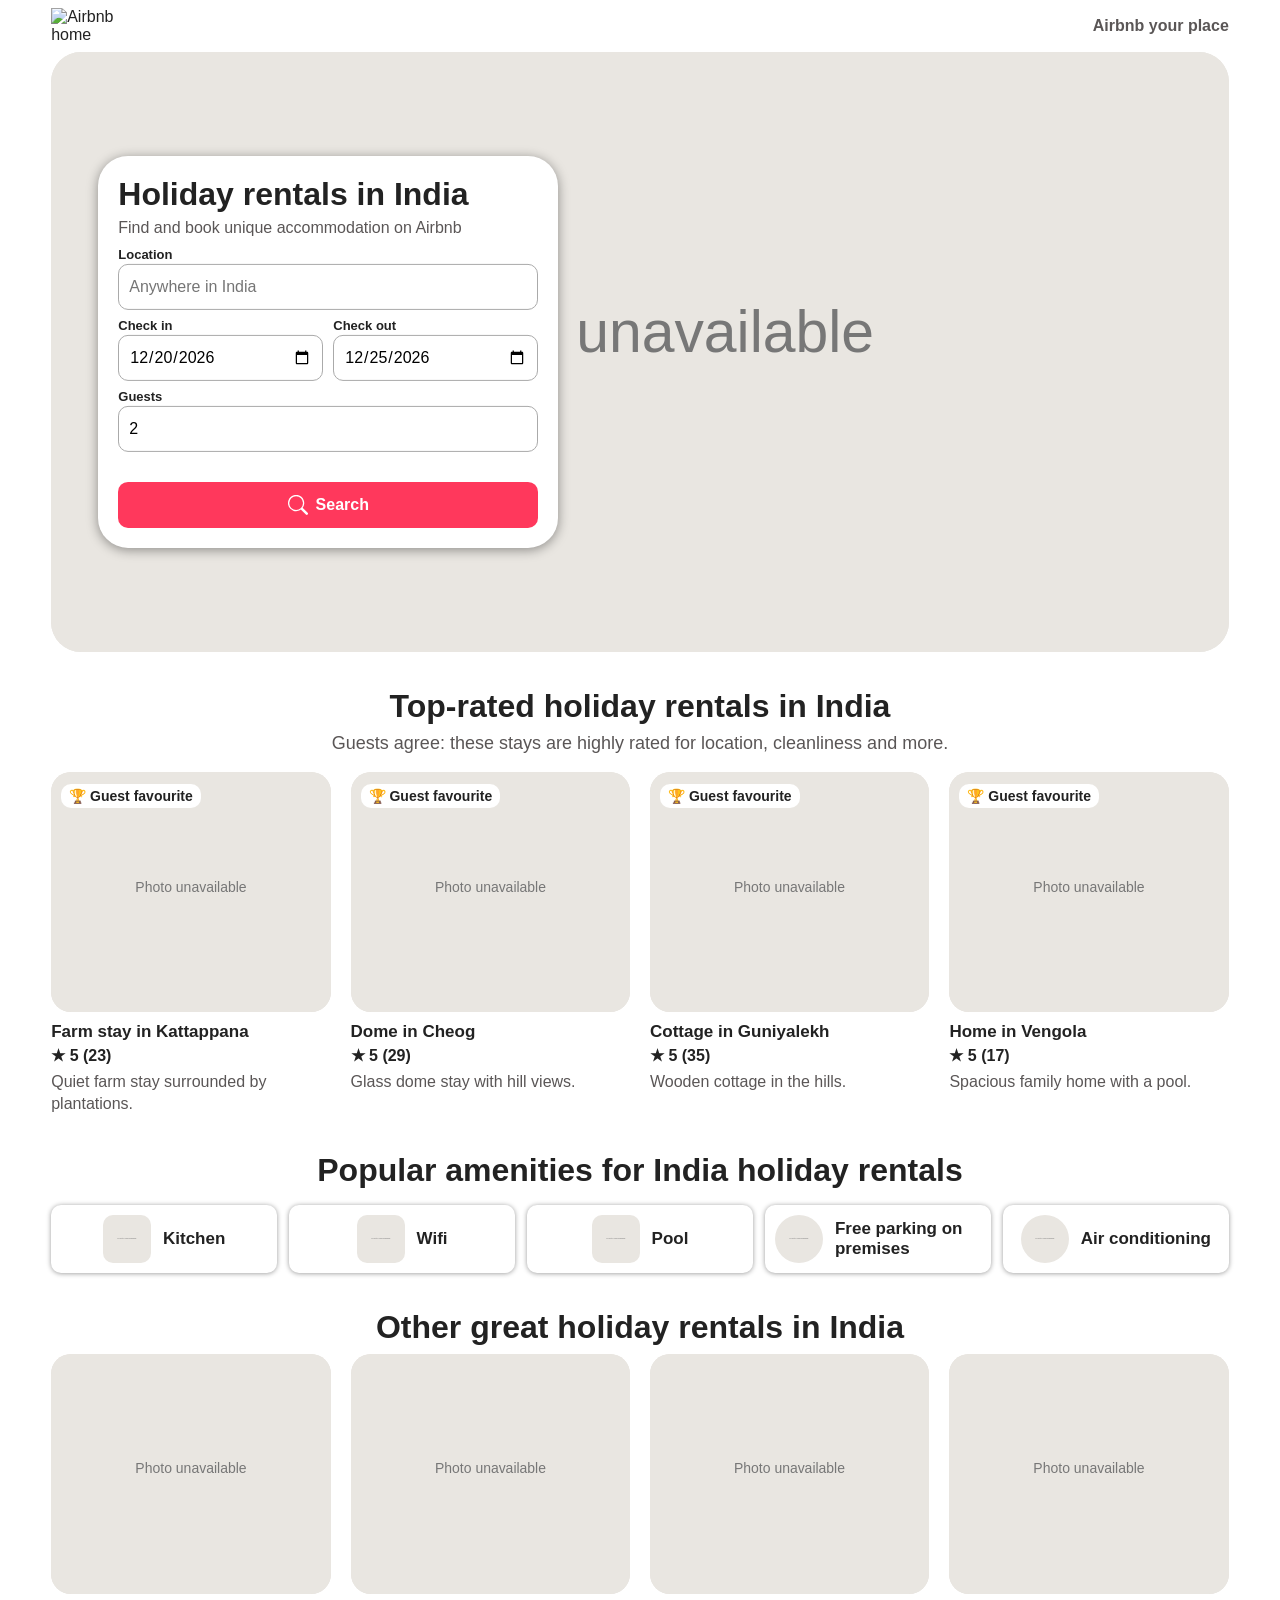
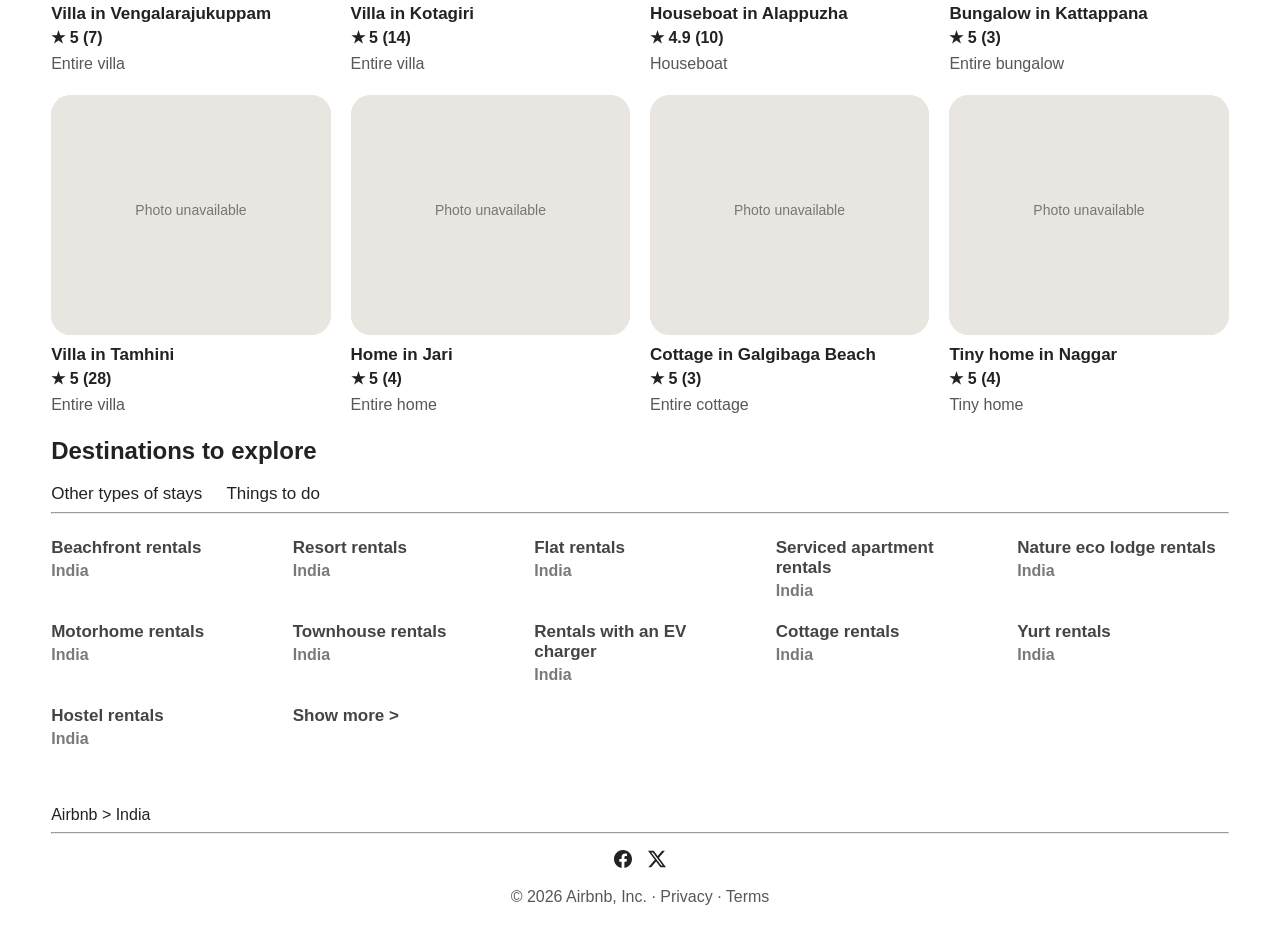
==== commit b670cc6b: "updated files added" ====
--- a/index.html
+++ b/index.html
@@ -1,274 +1,100 @@
 <!DOCTYPE html>
 <html lang="en">
 <head>
-    <meta charset="UTF-8">
-    <meta name="viewport" content="width=device-width, initial-scale=1.0">
-    <title>Airbnb</title>
-    <link rel="stylesheet" href="style.css">
-    <script src="project.js"></script>
+  <meta charset="UTF-8">
+  <meta name="viewport" content="width=device-width, initial-scale=1.0">
+  <title>Airbnb – Holiday rentals in India</title>
+  <meta name="description" content="Airbnb clone: search holiday rentals in India by location, dates and guests.">
+  <link rel="icon" href="data:image/svg+xml,%3Csvg xmlns='http://www.w3.org/2000/svg' viewBox='0 0 100 100'%3E%3Crect width='100' height='100' rx='22' fill='%23ff385c'/%3E%3Ctext x='50' y='70' font-size='60' font-family='Arial' font-weight='bold' text-anchor='middle' fill='%23fff'%3EA%3C/text%3E%3C/svg%3E">
+  <link rel="stylesheet" href="style.css">
 </head>
-<body>
-    <center>
-    <p><svg xmlns="http://www.w3.org/2000/svg" width="16" height="16" fill="currentColor" class="bi bi-translate" viewBox="0 0 16 16">
-  <path d="M4.545 6.714 4.11 8H3l1.862-5h1.284L8 8H6.833l-.435-1.286zm1.634-.736L5.5 3.956h-.049l-.679 2.022z"/>
-  <path d="M0 2a2 2 0 0 1 2-2h7a2 2 0 0 1 2 2v3h3a2 2 0 0 1 2 2v7a2 2 0 0 1-2 2H7a2 2 0 0 1-2-2v-3H2a2 2 0 0 1-2-2zm2-1a1 1 0 0 0-1 1v7a1 1 0 0 0 1 1h7a1 1 0 0 0 1-1V2a1 1 0 0 0-1-1zm7.138 9.995q.289.451.63.846c-.748.575-1.673 1.001-2.768 1.292.178.217.451.635.555.867 1.125-.359 2.08-.844 2.886-1.494.777.665 1.739 1.165 2.93 1.472.133-.254.414-.673.629-.89-1.125-.253-2.057-.694-2.82-1.284.681-.747 1.222-1.651 1.621-2.757H14V8h-3v1.047h.765c-.318.844-.74 1.546-1.272 2.13a6 6 0 0 1-.415-.492 2 2 0 0 1-.94.31"/>
-</svg> Some info has been automatically translated.<a href="">Show original language</a></p>
-</center>
-        <div class="logo">
-        <img src="https://download.logo.wine/logo/Airbnb/Airbnb-Logo.wine.png"  alt="img">
+<body class="home">
+  <header class="topbar">
+    <a class="logo" href="./"><img referrerpolicy="no-referrer" src="https://download.logo.wine/logo/Airbnb/Airbnb-Logo.wine.png" alt="Airbnb home"></a>
+    <a class="host-link" href="#">Airbnb your place</a>
+  </header>
+
+  <main>
+    <section class="hero" id="top">
+      <img class="hotel" referrerpolicy="no-referrer" src="https://nexthotelmelbourne.com/wp-content/uploads/2024/03/Next-Level-King-Room-scaled.jpg" alt="Comfortable hotel room with a large bed">
+      <form class="container" id="search" action="search.html" method="get" novalidate>
+        <h1>Holiday rentals in India</h1>
+        <p class="sub">Find and book unique accommodation on Airbnb</p>
+        <label for="location">Location</label>
+        <input id="location" name="location" type="text" placeholder="Anywhere in India" autocomplete="off">
+        <div class="two">
+          <div><label for="checkin">Check in</label><input id="checkin" name="checkin" type="date" required></div>
+          <div><label for="checkout">Check out</label><input id="checkout" name="checkout" type="date" required></div>
         </div>
-        <div class="left">
-        <h3>Airbnb your place</h3>
-        </div>
-        <div class="hero"><img src="https://nexthotelmelbourne.com/wp-content/uploads/2024/03/Next-Level-King-Room-scaled.jpg" class="hotel" alt="Hotel room">
-        <div class="container">
-            <h1>Holiday rentals in India</h1>
-            <p style="color:rgb(92, 91, 91) ;">Find and book unique accommodation on <br>Airbnb</p>
-            <h5 class="txt1">Location</h5>
-            <input type="text" placeholder="India"><br><br>
-            <div class="two">
-            <h5 class="txt2">Check in</h5>
-            <input type="date" placeholder="add dates" value="2025-12-10">
-            <h5 class="txt3">Check out</h5><input type="date"  placeholder="add dates" value="2025-12-10">
-            </div><br><br>
-            <a href="nav.html"><button onclick="(search())" type="submit"><svg xmlns="http://www.w3.org/2000/svg" width="20" height="20" fill="currentColor" class="bi bi-search" viewBox="0 0 16 16">
-  <path d="M11.742 10.344a6.5 6.5 0 1 0-1.397 1.398h-.001q.044.06.098.115l3.85 3.85a1 1 0 0 0 1.415-1.414l-3.85-3.85a1 1 0 0 0-.115-.1zM12 6.5a5.5 5.5 0 1 1-11 0 5.5 5.5 0 0 1 11 0"/>
-</svg> Search</button></a>
-        </div></div>
-        
-        <center><h1>Top-rated holiday rentals in India</h1></center>
-        <center><h2 style="color: rgb(92, 91, 91);">Guests agree: these stays are highly rated for location, cleanliness and more.</h2></center>
-        <center><span><button class="btn"><</button></span> 1/4 <span><button class="btn">></button></span></center><br>
+        <label for="guests">Guests</label>
+        <input id="guests" name="guests" type="number" min="1" max="16" value="2">
+        <p class="msg" id="search-msg" role="alert"></p>
+        <button type="submit" class="search-btn">
+          <svg xmlns="http://www.w3.org/2000/svg" width="20" height="20" fill="currentColor" viewBox="0 0 16 16" aria-hidden="true"><path d="M11.742 10.344a6.5 6.5 0 1 0-1.397 1.398h-.001q.044.06.098.115l3.85 3.85a1 1 0 0 0 1.415-1.414l-3.85-3.85a1 1 0 0 0-.115-.1zM12 6.5a5.5 5.5 0 1 1-11 0 5.5 5.5 0 0 1 11 0"/></svg>
+          Search
+        </button>
+      </form>
+    </section>
 
-        <div class="container2">
-          <div class="card">
-            <img src="https://encrypted-tbn0.gstatic.com/images?q=tbn:ANd9GcQYyPI6iD0N2OEt2hUAjVBNeB6EUI-DITMgQw&s" class="com" alt="">
-            <h3 class="con"><svg xmlns="http://www.w3.org/2000/svg" width="18" height="18" fill="gold" class="bi bi-trophy-fill" viewBox="0 0 16 16">
-  <path d="M2.5.5A.5.5 0 0 1 3 0h10a.5.5 0 0 1 .5.5q0 .807-.034 1.536a3 3 0 1 1-1.133 5.89c-.79 1.865-1.878 2.777-2.833 3.011v2.173l1.425.356c.194.048.377.135.537.255L13.3 15.1a.5.5 0 0 1-.3.9H3a.5.5 0 0 1-.3-.9l1.838-1.379c.16-.12.343-.207.537-.255L6.5 13.11v-2.173c-.955-.234-2.043-1.146-2.833-3.012a3 3 0 1 1-1.132-5.89A33 33 0 0 1 2.5.5m.099 2.54a2 2 0 0 0 .72 3.935c-.333-1.05-.588-2.346-.72-3.935m10.083 3.935a2 2 0 0 0 .72-3.935c-.133 1.59-.388 2.885-.72 3.935"/>
-</svg> Guest favourite</h3>
-            <h3 class="sel">Farm stay in kattappana</h3>
-            <h3 class="sem"><svg xmlns="http://www.w3.org/2000/svg" width="16" height="16" fill="currentColor" class="bi bi-star-fill" viewBox="0 0 16 16">
-  <path d="M3.612 15.443c-.386.198-.824-.149-.746-.592l.83-4.73L.173 6.765c-.329-.314-.158-.888.283-.95l4.898-.696L7.538.792c.197-.39.73-.39.927 0l2.184 4.327 4.898.696c.441.062.612.636.282.95l-3.522 3.356.83 4.73c.078.443-.36.79-.746.592L8 13.187l-4.389 2.256z"/>
-</svg> 5(23)</h3>
-            Lorem ipsum dolor sit amet consectetur adipisicing elit. Velit quia, libero accusantium tenetur amet cumque. Unde doloribus id excepturi, rerum fugiat laborum quo reiciendis eum fuga ut officia temporibus laudantium!
-          </div>
-          <div class="card">
-            <img src="https://encrypted-tbn0.gstatic.com/images?q=tbn:ANd9GcQOiV-zO8KiAssWgdTgs5duPvyZJ-wFt_R9Kg&s" class="com"  alt="">
-            <h3 class="con"><svg xmlns="http://www.w3.org/2000/svg" width="18" height="18" fill="gold" class="bi bi-trophy-fill" viewBox="0 0 16 16">
-  <path d="M2.5.5A.5.5 0 0 1 3 0h10a.5.5 0 0 1 .5.5q0 .807-.034 1.536a3 3 0 1 1-1.133 5.89c-.79 1.865-1.878 2.777-2.833 3.011v2.173l1.425.356c.194.048.377.135.537.255L13.3 15.1a.5.5 0 0 1-.3.9H3a.5.5 0 0 1-.3-.9l1.838-1.379c.16-.12.343-.207.537-.255L6.5 13.11v-2.173c-.955-.234-2.043-1.146-2.833-3.012a3 3 0 1 1-1.132-5.89A33 33 0 0 1 2.5.5m.099 2.54a2 2 0 0 0 .72 3.935c-.333-1.05-.588-2.346-.72-3.935m10.083 3.935a2 2 0 0 0 .72-3.935c-.133 1.59-.388 2.885-.72 3.935"/>
-</svg> Guest favourite</h3>
-            <h3 class="sel">Dome in Cheog</h3>
-            <h3 class="sem1"><svg xmlns="http://www.w3.org/2000/svg" width="16" height="16" fill="currentColor" class="bi bi-star-fill" viewBox="0 0 16 16">
-  <path d="M3.612 15.443c-.386.198-.824-.149-.746-.592l.83-4.73L.173 6.765c-.329-.314-.158-.888.283-.95l4.898-.696L7.538.792c.197-.39.73-.39.927 0l2.184 4.327 4.898.696c.441.062.612.636.282.95l-3.522 3.356.83 4.73c.078.443-.36.79-.746.592L8 13.187l-4.389 2.256z"/>
-</svg> 5(29)</h3>
-            Lorem ipsum dolor sit amet consectetur adipisicing elit. Velit quia, libero accusantium tenetur amet cumque. Unde doloribus id excepturi, rerum fugiat laborum quo reiciendis eum fuga ut officia temporibus laudantium!
-          </div>
-          <div class="card">
-            <img src="https://encrypted-tbn0.gstatic.com/images?q=tbn:ANd9GcRXqkvevCqk4jNgdPWUf7rBLPYVEIs6E18mow&s" class="com" alt="">
-            <h3 class="con"><svg xmlns="http://www.w3.org/2000/svg" width="18" height="18" fill="gold" class="bi bi-trophy-fill" viewBox="0 0 16 16">
-  <path d="M2.5.5A.5.5 0 0 1 3 0h10a.5.5 0 0 1 .5.5q0 .807-.034 1.536a3 3 0 1 1-1.133 5.89c-.79 1.865-1.878 2.777-2.833 3.011v2.173l1.425.356c.194.048.377.135.537.255L13.3 15.1a.5.5 0 0 1-.3.9H3a.5.5 0 0 1-.3-.9l1.838-1.379c.16-.12.343-.207.537-.255L6.5 13.11v-2.173c-.955-.234-2.043-1.146-2.833-3.012a3 3 0 1 1-1.132-5.89A33 33 0 0 1 2.5.5m.099 2.54a2 2 0 0 0 .72 3.935c-.333-1.05-.588-2.346-.72-3.935m10.083 3.935a2 2 0 0 0 .72-3.935c-.133 1.59-.388 2.885-.72 3.935"/>
-</svg> Guest favourite</h3>
-            <h3 class="sel">Cottage in Guniyalekh</h3>
-            <h3 class="sem2"><svg xmlns="http://www.w3.org/2000/svg" width="16" height="16" fill="currentColor" class="bi bi-star-fill" viewBox="0 0 16 16">
-  <path d="M3.612 15.443c-.386.198-.824-.149-.746-.592l.83-4.73L.173 6.765c-.329-.314-.158-.888.283-.95l4.898-.696L7.538.792c.197-.39.73-.39.927 0l2.184 4.327 4.898.696c.441.062.612.636.282.95l-3.522 3.356.83 4.73c.078.443-.36.79-.746.592L8 13.187l-4.389 2.256z"/>
-</svg> 5(35)</h3>
-            Lorem ipsum dolor sit amet consectetur adipisicing elit. Velit quia, libero accusantium tenetur amet cumque. Unde doloribus id excepturi, rerum fugiat laborum quo reiciendis eum fuga ut officia temporibus laudantium!
-          </div>
-          <div class="card">
-            <img src="https://encrypted-tbn0.gstatic.com/images?q=tbn:ANd9GcRDZExQXdp0InNzZ4DQ4yi473LBeOB8CSyBPQ&s" class="com"  alt="">
-            <h3 class="con"><svg xmlns="http://www.w3.org/2000/svg" width="18" height="18" fill="gold" class="bi bi-trophy-fill" viewBox="0 0 16 16">
-  <path d="M2.5.5A.5.5 0 0 1 3 0h10a.5.5 0 0 1 .5.5q0 .807-.034 1.536a3 3 0 1 1-1.133 5.89c-.79 1.865-1.878 2.777-2.833 3.011v2.173l1.425.356c.194.048.377.135.537.255L13.3 15.1a.5.5 0 0 1-.3.9H3a.5.5 0 0 1-.3-.9l1.838-1.379c.16-.12.343-.207.537-.255L6.5 13.11v-2.173c-.955-.234-2.043-1.146-2.833-3.012a3 3 0 1 1-1.132-5.89A33 33 0 0 1 2.5.5m.099 2.54a2 2 0 0 0 .72 3.935c-.333-1.05-.588-2.346-.72-3.935m10.083 3.935a2 2 0 0 0 .72-3.935c-.133 1.59-.388 2.885-.72 3.935"/>
-</svg> Guest favourite</h3>
-            <h3 class="sel">Home in Vengola</h3>
-            <h3 class="sem3"><svg xmlns="http://www.w3.org/2000/svg" width="16" height="16" fill="currentColor" class="bi bi-star-fill" viewBox="0 0 16 16">
-  <path d="M3.612 15.443c-.386.198-.824-.149-.746-.592l.83-4.73L.173 6.765c-.329-.314-.158-.888.283-.95l4.898-.696L7.538.792c.197-.39.73-.39.927 0l2.184 4.327 4.898.696c.441.062.612.636.282.95l-3.522 3.356.83 4.73c.078.443-.36.79-.746.592L8 13.187l-4.389 2.256z"/>
-</svg> 5(17)</h3>
-            Lorem ipsum dolor sit amet consectetur adipisicing elit. Velit quia, libero accusantium tenetur amet cumque. Unde doloribus id excepturi, rerum fugiat laborum quo reiciendis eum fuga ut officia temporibus laudantium!
-          </div>
-        </div>
+    <section>
+      <h2 class="section-title">Top-rated holiday rentals in India</h2>
+      <p class="section-sub">Guests agree: these stays are highly rated for location, cleanliness and more.</p>
+      <div class="controls" id="carousel-controls">
+        <button type="button" class="btn" id="prev" aria-label="Previous">&lt;</button>
+        <span id="page-count" aria-live="polite">1/1</span>
+        <button type="button" class="btn" id="next" aria-label="Next">&gt;</button>
+      </div>
+      <div class="container2 track" id="featured"></div>
+    </section>
 
-        <center><h1>Popular amenities for India holiday rentals</h1></center>
+    <section>
+      <h2 class="section-title">Popular amenities for India holiday rentals</h2>
+      <div class="amenities">
+        <a class="card2" href="search.html?amenity=kitchen"><img referrerpolicy="no-referrer" loading="lazy" src="https://i.pinimg.com/736x/48/03/15/4803154ee4c4dd2ed5c1899d283ef357.jpg" alt=""><h3>Kitchen</h3></a>
+        <a class="card2" href="search.html?amenity=wifi"><img referrerpolicy="no-referrer" loading="lazy" src="https://play-lh.googleusercontent.com/bdwM_61LXLIzZOy1WboWWTWm0y0yfzTwm1og5od5hm4U4ktdkW3DqWYvLfAi6OEk7kA" alt=""><h3>Wifi</h3></a>
+        <a class="card2" href="search.html?amenity=pool"><img referrerpolicy="no-referrer" loading="lazy" src="https://www.hrjohnsonindia.com/assets/images/blog/neo-pool-ocean-swimming-pool-tile-thumb-og.jpg" alt=""><h3>Pool</h3></a>
+        <a class="card2" href="search.html?amenity=parking"><img class="round" referrerpolicy="no-referrer" loading="lazy" src="https://encrypted-tbn0.gstatic.com/images?q=tbn:ANd9GcTnYk0lfODOZFuFpbprKwYYPhrmLxKLVDmztw&s" alt=""><h3>Free parking on premises</h3></a>
+        <a class="card2" href="search.html?amenity=ac"><img class="round" referrerpolicy="no-referrer" loading="lazy" src="https://e7.pngegg.com/pngimages/700/697/png-clipart-snowflake-logo-symbol-snow-flakes-blue-logo.png" alt=""><h3>Air conditioning</h3></a>
+      </div>
+    </section>
 
-        <div class="container3">
-          <div class="card1">
-            <img src="https://i.pinimg.com/736x/48/03/15/4803154ee4c4dd2ed5c1899d283ef357.jpg" alt="">
-            <h3>Kitchen</h3>
-          </div>
-          <div class="card1">
-            <img src="https://play-lh.googleusercontent.com/bdwM_61LXLIzZOy1WboWWTWm0y0yfzTwm1og5od5hm4U4ktdkW3DqWYvLfAi6OEk7kA" alt="">
-            <h3>Wifi</h3>
-          </div>
-          <div class="card1">
-            <img style="border-radius: 10px;" src="https://www.hrjohnsonindia.com/assets/images/blog/neo-pool-ocean-swimming-pool-tile-thumb-og.jpg" alt="">
-            <h3>Pool</h3>
-          </div>
-        </div><br>
+    <section>
+      <h2 class="section-title">Other great holiday rentals in India</h2>
+      <div class="container5" id="others"></div>
+    </section>
 
-        <div class="container4">
-          <div class="card2">
-            <img style="border-radius: 50%;" src="https://encrypted-tbn0.gstatic.com/images?q=tbn:ANd9GcTnYk0lfODOZFuFpbprKwYYPhrmLxKLVDmztw&s" alt="">
-            <h3>Free parking on premises</h3>
-          </div>
-          <div class="card2">
-            <img style="border-radius: 50%;" src="https://e7.pngegg.com/pngimages/700/697/png-clipart-snowflake-logo-symbol-snow-flakes-blue-logo.png"  alt="">
-            <h3>Air conditioning</h3>
-          </div>
-        </div><br><br>
-        
-        <center><h1>Other great holiday rentals in India</h1></center>
+    <section>
+      <h2>Destinations to explore</h2>
+      <nav class="tabs" aria-label="Destination categories"><a href="#">Other types of stays</a><a href="#">Things to do</a></nav>
+      <hr>
+      <div class="col">
+        <a href="search.html"><h3>Beachfront rentals</h3><h4>India</h4></a>
+        <a href="search.html"><h3>Resort rentals</h3><h4>India</h4></a>
+        <a href="search.html"><h3>Flat rentals</h3><h4>India</h4></a>
+        <a href="search.html"><h3>Serviced apartment rentals</h3><h4>India</h4></a>
+        <a href="search.html"><h3>Nature eco lodge rentals</h3><h4>India</h4></a>
+        <a href="search.html"><h3>Motorhome rentals</h3><h4>India</h4></a>
+        <a href="search.html"><h3>Townhouse rentals</h3><h4>India</h4></a>
+        <a href="search.html"><h3>Rentals with an EV charger</h3><h4>India</h4></a>
+        <a href="search.html"><h3>Cottage rentals</h3><h4>India</h4></a>
+        <a href="search.html"><h3>Yurt rentals</h3><h4>India</h4></a>
+        <a href="search.html"><h3>Hostel rentals</h3><h4>India</h4></a>
+        <a href="search.html"><h3 class="sh">Show more &gt;</h3></a>
+      </div>
+    </section>
+  </main>
 
-        <div class="container5">
-          <div class="card3">
-            <img style="border-radius: 20px;" src="https://encrypted-tbn0.gstatic.com/images?q=tbn:ANd9GcRU4kQefzLgJZRQXCzL8vLP_o9IgwZRvUSGfg&s" alt="">
-            <h3 class="sel">Villa in Vengalarajukuppam</h3>
-            <h3 class="cem"><svg xmlns="http://www.w3.org/2000/svg" width="16" height="16" fill="currentColor" class="bi bi-star-fill" viewBox="0 0 16 16">
-  <path d="M3.612 15.443c-.386.198-.824-.149-.746-.592l.83-4.73L.173 6.765c-.329-.314-.158-.888.283-.95l4.898-.696L7.538.792c.197-.39.73-.39.927 0l2.184 4.327 4.898.696c.441.062.612.636.282.95l-3.522 3.356.83 4.73c.078.443-.36.79-.746.592L8 13.187l-4.389 2.256z"/>
-</svg> 5(7)</h3>
-            <h4 style="color:rgb(92, 91, 91);">Lorem ipsum dolor, sit amet consectetur</h4>
-          </div>
-          <div class="card3">
-            <img style="border-radius: 20px;" src="https://encrypted-tbn0.gstatic.com/images?q=tbn:ANd9GcRnp0Ju6iq_hdNNka8LEyMu22544SmQfG7aWw&s" alt="">
-            <h3 class="sel">Villa in Kotagiri</h3>
-            <h3 class="cem1"><svg xmlns="http://www.w3.org/2000/svg" width="16" height="16" fill="currentColor" class="bi bi-star-fill" viewBox="0 0 16 16">
-  <path d="M3.612 15.443c-.386.198-.824-.149-.746-.592l.83-4.73L.173 6.765c-.329-.314-.158-.888.283-.95l4.898-.696L7.538.792c.197-.39.73-.39.927 0l2.184 4.327 4.898.696c.441.062.612.636.282.95l-3.522 3.356.83 4.73c.078.443-.36.79-.746.592L8 13.187l-4.389 2.256z"/>
-</svg> 5(14)</h3>
-            <h4 style="color:rgb(92, 91, 91);">Lorem ipsum dolor, sit amet consectetur </h4>
-          </div>
-        
+  <footer>
+    <p class="crumbs"><a href="./">Airbnb</a> &gt; India</p>
+    <hr>
+    <div class="foot" aria-label="Social links">
+      <a href="#" aria-label="Facebook"><svg width="18" height="18" fill="currentColor" viewBox="0 0 16 16" aria-hidden="true"><path d="M16 8.049c0-4.446-3.582-8.05-8-8.05C3.58 0-.002 3.603-.002 8.05c0 4.017 2.926 7.347 6.75 7.951v-5.625h-2.03V8.05H6.75V6.275c0-2.017 1.195-3.131 3.022-3.131.876 0 1.791.157 1.791.157v1.98h-1.009c-.993 0-1.303.621-1.303 1.258v1.51h2.218l-.354 2.326H9.25V16c3.824-.604 6.75-3.934 6.75-7.951"/></svg></a>
+      <a href="#" aria-label="X"><svg width="18" height="18" fill="currentColor" viewBox="0 0 16 16" aria-hidden="true"><path d="M12.6.75h2.454l-5.36 6.142L16 15.25h-4.937l-3.867-5.07-4.425 5.07H.316l5.733-6.57L0 .75h5.063l3.495 4.633L12.601.75Zm-.86 13.028h1.36L4.323 2.145H2.865z"/></svg></a>
+    </div>
+    <p class="legal">© <span id="year">2026</span> Airbnb, Inc. · <a href="#">Privacy</a> · <a href="#">Terms</a></p>
+  </footer>
 
-      
-          <div class="card4">
-            <img style="border-radius: 20px;" src="https://encrypted-tbn0.gstatic.com/images?q=tbn:ANd9GcSpHkPs9exraBftsJsOoYVPN-nTnXQdJXeW_Q&s" alt="">
-            <h3 class="sel">Houseboat in Alappuzha</h3>
-            <h3 class="cem2"><svg xmlns="http://www.w3.org/2000/svg" width="16" height="16" fill="currentColor" class="bi bi-star-fill" viewBox="0 0 16 16">
-  <path d="M3.612 15.443c-.386.198-.824-.149-.746-.592l.83-4.73L.173 6.765c-.329-.314-.158-.888.283-.95l4.898-.696L7.538.792c.197-.39.73-.39.927 0l2.184 4.327 4.898.696c.441.062.612.636.282.95l-3.522 3.356.83 4.73c.078.443-.36.79-.746.592L8 13.187l-4.389 2.256z"/>
-</svg> 4.9(10)</h3>
-            <h4 style="color:rgb(92, 91, 91);">Lorem ipsum dolor, sit amet consectetur </h4>
-          </div>
-          <div class="card4">
-            <img style="border-radius: 20px;" src="https://encrypted-tbn0.gstatic.com/images?q=tbn:ANd9GcQRSQHp5Vx996K2oUd8L9C6OrGwCtPw5g7GGA&s" alt="">
-            <h3 class="sel">Bungalow in Kattappana</h3>
-            <h3 class="cem3"><svg xmlns="http://www.w3.org/2000/svg" width="16" height="16" fill="currentColor" class="bi bi-star-fill" viewBox="0 0 16 16">
-  <path d="M3.612 15.443c-.386.198-.824-.149-.746-.592l.83-4.73L.173 6.765c-.329-.314-.158-.888.283-.95l4.898-.696L7.538.792c.197-.39.73-.39.927 0l2.184 4.327 4.898.696c.441.062.612.636.282.95l-3.522 3.356.83 4.73c.078.443-.36.79-.746.592L8 13.187l-4.389 2.256z"/>
-</svg> 5(3)</h3>
-            <h4 style="color:rgb(92, 91, 91);">Lorem ipsum dolor, sit amet consectetur </h4>
-          </div>
-        </div><br><br>
-        
-
-          <div class="container6">
-          <div class="card5">
-            <img style="border-radius: 20px;" src="https://encrypted-tbn0.gstatic.com/images?q=tbn:ANd9GcQ5gwC-vySkUeL_Bnn7p4A-FOL1qCXiLmdLoA&s" alt="">
-            <h3 class="sel">Villa in Tamhini</h3>
-            <h3 class="cem4"><svg xmlns="http://www.w3.org/2000/svg" width="16" height="16" fill="currentColor" class="bi bi-star-fill" viewBox="0 0 16 16">
-  <path d="M3.612 15.443c-.386.198-.824-.149-.746-.592l.83-4.73L.173 6.765c-.329-.314-.158-.888.283-.95l4.898-.696L7.538.792c.197-.39.73-.39.927 0l2.184 4.327 4.898.696c.441.062.612.636.282.95l-3.522 3.356.83 4.73c.078.443-.36.79-.746.592L8 13.187l-4.389 2.256z"/>
-</svg> 5(28)</h3>
-            <h4 style="color:rgb(92, 91, 91);">Lorem ipsum dolor, sit amet consectetur </h4>
-          </div>
-          <div class="card5">
-            <img style="border-radius: 20px;" src="https://encrypted-tbn0.gstatic.com/images?q=tbn:ANd9GcT4bb8gYBLbLNVUbogsej1zOJ4WC57dblcPIg&s" alt="">
-            <h3 class="sel">Home in Jari</h3>
-            <h3 class="cem5"><svg xmlns="http://www.w3.org/2000/svg" width="16" height="16" fill="currentColor" class="bi bi-star-fill" viewBox="0 0 16 16">
-  <path d="M3.612 15.443c-.386.198-.824-.149-.746-.592l.83-4.73L.173 6.765c-.329-.314-.158-.888.283-.95l4.898-.696L7.538.792c.197-.39.73-.39.927 0l2.184 4.327 4.898.696c.441.062.612.636.282.95l-3.522 3.356.83 4.73c.078.443-.36.79-.746.592L8 13.187l-4.389 2.256z"/>
-</svg> 5(4)</h3>
-            <h4 style="color:rgb(92, 91, 91);">Lorem ipsum dolor, sit amet consectetur </h4>
-          </div>
-        
-
-        
-          <div class="card6">
-            <img style="border-radius: 20px;" src="https://encrypted-tbn0.gstatic.com/images?q=tbn:ANd9GcQNnzj1laSxKWbMJYuvM9r_q5YVM2VLuD-QEw&s" alt="">
-            <h3 class="sel">Cottage in Galgibaga Beach</h3>
-            <h3 class="cem6"><svg xmlns="http://www.w3.org/2000/svg" width="16" height="16" fill="currentColor" class="bi bi-star-fill" viewBox="0 0 16 16">
-  <path d="M3.612 15.443c-.386.198-.824-.149-.746-.592l.83-4.73L.173 6.765c-.329-.314-.158-.888.283-.95l4.898-.696L7.538.792c.197-.39.73-.39.927 0l2.184 4.327 4.898.696c.441.062.612.636.282.95l-3.522 3.356.83 4.73c.078.443-.36.79-.746.592L8 13.187l-4.389 2.256z"/>
-</svg> 5(3)</h3>
-            <h4 style="color:rgb(92, 91, 91);">Lorem ipsum dolor, sit amet consectetur </h4>
-          </div>
-          <div class="card6">
-            <img style="border-radius: 20px;" src="https://encrypted-tbn0.gstatic.com/images?q=tbn:ANd9GcQrmwuwCAckETgzXj35jESQ_a5mBpC-JkRvqw&s" alt="">
-            <h3 class="sel">Tiny home in Naggar</h3>
-            <h3 class="cem7"><svg xmlns="http://www.w3.org/2000/svg" width="16" height="16" fill="currentColor" class="bi bi-star-fill" viewBox="0 0 16 16">
-  <path d="M3.612 15.443c-.386.198-.824-.149-.746-.592l.83-4.73L.173 6.765c-.329-.314-.158-.888.283-.95l4.898-.696L7.538.792c.197-.39.73-.39.927 0l2.184 4.327 4.898.696c.441.062.612.636.282.95l-3.522 3.356.83 4.73c.078.443-.36.79-.746.592L8 13.187l-4.389 2.256z"/>
-</svg> 5(4)</h3>
-            <h4 style="color:rgb(92, 91, 91);">Lorem ipsum dolor, sit amet consectetur </h4>
-          </div>
-        </div>
-        </div>
-
-        <h1>Destinations to explore</h1>
-        <a href="">Other types of stays</a><span>     <a href="">Things to do</a></span><hr>
-        <div class="col">
-          <div class="sen">
-            <h3>Beachfront rentals</h3>
-            <h4>India</h4>
-          </div>
-           <div class="sen">
-            <h3>Resort rentals</h3>
-            <h4>India</h4>
-           </div>
-            <div class="sen">
-            <h3>Flat rentals</h3>
-            <h4>India</h4>
-            </div>
-             <div class="sen">
-            <h3>Serviced apartment rentals</h3>
-            <h4>India</h4>
-             </div>
-        </div>
-
-         <div class="col1">
-          <div class="sen">
-            <h3>Nature eco lodge rentals</h3>
-            <h4>India</h4>
-          </div>
-           <div class="sen">
-            <h3>Motorhome rentals</h3>
-            <h4>India</h4>
-           </div>
-            <div class="sen">
-            <h3>Townhours rentals</h3>
-            <h4>India</h4>
-            </div>
-             <div class="sen">
-            <h3>Rentals with an EV charger</h3>
-            <h4>India</h4>
-             </div>
-        </div>
-
-         <div class="col2">
-          <div class="sen">
-            <h3>Cottage rentals</h3>
-            <h4>India</h4>
-          </div>
-           <div class="sen">
-            <h3>Yurt rentals</h3>
-            <h4>India</h4>
-           </div>
-            <div class="sen">
-            <h3>Hostel rentals</h3>
-            <h4>India</h4>
-            </div>
-             <div class="sen">
-            <h3 class="sh">Show more ></h3>
-             </div>
-        </div><br><br><br><br>
-
-        <a href="">Airbnb</a> > India
-        <hr>
-        <footer>
-          <div class="foot">
-          <svg xmlns="http://www.w3.org/2000/svg" width="16" height="16" fill="currentColor" class="bi bi-facebook" viewBox="0 0 16 16">
-  <path d="M16 8.049c0-4.446-3.582-8.05-8-8.05C3.58 0-.002 3.603-.002 8.05c0 4.017 2.926 7.347 6.75 7.951v-5.625h-2.03V8.05H6.75V6.275c0-2.017 1.195-3.131 3.022-3.131.876 0 1.791.157 1.791.157v1.98h-1.009c-.993 0-1.303.621-1.303 1.258v1.51h2.218l-.354 2.326H9.25V16c3.824-.604 6.75-3.934 6.75-7.951"/>
-</svg>
-          <svg xmlns="http://www.w3.org/2000/svg" width="16" height="16" fill="currentColor" class="bi bi-twitter-x" viewBox="0 0 16 16">
-  <path d="M12.6.75h2.454l-5.36 6.142L16 15.25h-4.937l-3.867-5.07-4.425 5.07H.316l5.733-6.57L0 .75h5.063l3.495 4.633L12.601.75Zm-.86 13.028h1.36L4.323 2.145H2.865z"/>
-</svg>
-          <svg xmlns="http://www.w3.org/2000/svg" width="16" height="16" fill="currentColor" class="bi bi-instagram" viewBox="0 0 16 16">
-  <path d="M8 0C5.829 0 5.556.01 4.703.048 3.85.088 3.269.222 2.76.42a3.9 3.9 0 0 0-1.417.923A3.9 3.9 0 0 0 .42 2.76C.222 3.268.087 3.85.048 4.7.01 5.555 0 5.827 0 8.001c0 2.172.01 2.444.048 3.297.04.852.174 1.433.372 1.942.205.526.478.972.923 1.417.444.445.89.719 1.416.923.51.198 1.09.333 1.942.372C5.555 15.99 5.827 16 8 16s2.444-.01 3.298-.048c.851-.04 1.434-.174 1.943-.372a3.9 3.9 0 0 0 1.416-.923c.445-.445.718-.891.923-1.417.197-.509.332-1.09.372-1.942C15.99 10.445 16 10.173 16 8s-.01-2.445-.048-3.299c-.04-.851-.175-1.433-.372-1.941a3.9 3.9 0 0 0-.923-1.417A3.9 3.9 0 0 0 13.24.42c-.51-.198-1.092-.333-1.943-.372C10.443.01 10.172 0 7.998 0zm-.717 1.442h.718c2.136 0 2.389.007 3.232.046.78.035 1.204.166 1.486.275.373.145.64.319.92.599s.453.546.598.92c.11.281.24.705.275 1.485.039.843.047 1.096.047 3.231s-.008 2.389-.047 3.232c-.035.78-.166 1.203-.275 1.485a2.5 2.5 0 0 1-.599.919c-.28.28-.546.453-.92.598-.28.11-.704.24-1.485.276-.843.038-1.096.047-3.232.047s-2.39-.009-3.233-.047c-.78-.036-1.203-.166-1.485-.276a2.5 2.5 0 0 1-.92-.598 2.5 2.5 0 0 1-.6-.92c-.109-.281-.24-.705-.275-1.485-.038-.843-.046-1.096-.046-3.233s.008-2.388.046-3.231c.036-.78.166-1.204.276-1.486.145-.373.319-.64.599-.92s.546-.453.92-.598c.282-.11.705-.24 1.485-.276.738-.034 1.024-.044 2.515-.045zm4.988 1.328a.96.96 0 1 0 0 1.92.96.96 0 0 0 0-1.92m-4.27 1.122a4.109 4.109 0 1 0 0 8.217 4.109 4.109 0 0 0 0-8.217m0 1.441a2.667 2.667 0 1 1 0 5.334 2.667 2.667 0 0 1 0-5.334"/>
-</svg>
-          </div>
-          <center><p> 2025 Airbnb,Inc.</p>
-          <a href="">Privacy</a> . <a href="">Terms</a></center>
-        </footer>
+  <script src="data.js"></script>
+  <script src="home.js"></script>
 </body>
-</html>+</html>
--- a/style.css
+++ b/style.css
@@ -1,34 +1,125 @@
+:root{--red:#ff385c;--ink:#222;--muted:#5a5656;--line:#c0bebe}
 *{box-sizing:border-box}
-body{margin:0 auto;max-width:1300px;padding:0 4%;font-family:Arial,Helvetica,sans-serif;color:#222}
+body{margin:0;font-family:Arial,Helvetica,sans-serif;color:var(--ink)}
 img{max-width:100%;height:auto}
-a{text-decoration:none;color:#000;font-size:17px}
-h3{color:#444}
-.logo img{width:80px}
-.left{margin:0;text-align:right}
-.hero{position:relative;margin-bottom:30px}
-.hotel{width:100%;max-height:600px;object-fit:cover;border-radius:30px;display:block}
+a{text-decoration:none;color:inherit}
+h1,h2,h3,h4,p{margin-top:0}
+:focus-visible{outline:3px solid #222;outline-offset:2px}
+button{font-family:inherit}
+.msg{min-height:1.3em;margin:6px 0;color:#c13515;font-size:14px}
+
+/* ---------- shared form pieces ---------- */
+input,select{font-family:inherit}
+label{display:block;font-size:13px;font-weight:bold;margin:8px 0 2px}
+
+/* ---------- HOME ---------- */
+body.home{max-width:1300px;margin:0 auto;padding:0 4%}
+.topbar{display:flex;justify-content:space-between;align-items:center;padding:8px 0}
+.logo img{width:80px;display:block}
+.host-link{font-size:16px;font-weight:bold;color:var(--muted)}
+.hero{position:relative;margin-bottom:30px;min-height:420px;background:#e9e6e1;border-radius:30px}
+.hotel{width:100%;height:100%;min-height:420px;max-height:600px;object-fit:cover;border-radius:30px;display:block}
 .container{position:absolute;left:4%;top:50%;transform:translateY(-50%);width:min(460px,92%);background:#fff;border-radius:30px;padding:20px;box-shadow:0 2px 12px rgba(0,0,0,.4)}
-.container h1{font-size:clamp(22px,4vw,32px);margin-top:0}
-input{height:50px;width:100%;padding-left:10px;border-radius:10px;border:1px solid #aaa}
-.two{display:grid;grid-template-columns:1fr 1fr;gap:4px 10px;margin:14px 0}
-.two h5,.container h5{margin:8px 0 2px}
-.container button{height:44px;width:100%;background:#fd022b;color:#fff;border:none;border-radius:10px;cursor:pointer;font-size:16px}
-.container a{display:block}
-.btn{border-radius:50%;width:40px;height:40px;color:#000;background:#fff;border:1px solid #999;cursor:pointer}
-.container2,.container5,.container6{display:grid;grid-template-columns:repeat(auto-fit,minmax(230px,1fr));gap:20px;margin-bottom:20px}
-.container3,.container4{display:grid;grid-template-columns:repeat(auto-fit,minmax(240px,1fr));gap:10px;margin-bottom:10px}
-.card,.card3,.card4,.card5,.card6{position:relative}
-.card img,.card3 img,.card4 img,.card5 img,.card6 img{width:100%;height:240px;object-fit:cover;border-radius:20px}
-.com{border-radius:20px}
-.con{position:absolute;top:12px;left:10px;margin:0;background:#fff;border-radius:10px;padding:4px 8px;font-size:14px}
-.sel{margin:10px 0 4px}
-[class^="sem"],[class^="cem"]{position:static;margin:0 0 8px}
-.card1,.card2{border-radius:10px;background:#fff;box-shadow:0 .5px 5px rgba(0,0,0,.4);text-align:center;padding:10px;display:flex;align-items:center;justify-content:center;gap:12px}
-.card1 h3,.card2 h3{margin:0}
-.col,.col1,.col2{display:grid;grid-template-columns:repeat(auto-fit,minmax(180px,1fr));gap:10px 30px}
-.col h4,.col1 h4,.col2 h4{color:#7a7878;margin-top:0}
-footer{padding:20px 0}
-footer a{color:#000}
-.sh{position:static}
-.foot{display:flex;flex-wrap:wrap;gap:12px;justify-content:center}
-@media(max-width:600px){.container{left:0;transform:none;width:100%;margin-top:-40px;position:relative}.hotel{height:240px}.left{text-align:left}body{padding:0 3%}}
+.container h1{font-size:clamp(22px,4vw,32px);margin-bottom:6px}
+.sub{color:var(--muted);margin-bottom:10px}
+.container input{height:46px;width:100%;padding:0 10px;border-radius:10px;border:1px solid #aaa;font-size:16px}
+.two{display:grid;grid-template-columns:1fr 1fr;gap:10px}
+.search-btn{display:flex;align-items:center;justify-content:center;gap:8px;height:46px;width:100%;margin-top:6px;background:var(--red);color:#fff;border:none;border-radius:10px;cursor:pointer;font-size:16px;font-weight:bold}
+.search-btn:hover{background:#e0294c}
+
+.section-title{text-align:center;font-size:clamp(22px,3vw,32px);margin:36px 0 8px}
+.section-sub{text-align:center;color:var(--muted);font-size:18px}
+.controls{display:flex;justify-content:center;align-items:center;gap:12px;margin:12px 0 16px}
+.controls[hidden]{display:none}
+.btn{border-radius:50%;width:40px;height:40px;background:#fff;border:1px solid #999;cursor:pointer;font-size:16px}
+.btn:disabled{opacity:.4;cursor:default}
+
+.container2{display:grid;grid-auto-flow:column;grid-auto-columns:calc((100% - 60px)/4);gap:20px;overflow-x:auto;scroll-snap-type:x mandatory;scrollbar-width:none;margin-bottom:20px}
+.container2::-webkit-scrollbar{display:none}
+.container2>.card{scroll-snap-align:start}
+.container5{display:grid;grid-template-columns:repeat(auto-fit,minmax(230px,1fr));gap:20px;margin-bottom:20px}
+body.home .card{position:relative;display:block}
+body.home .card .com{width:100%;height:240px;object-fit:cover;border-radius:20px;background:#e9e6e1;display:block}
+.con{position:absolute;top:12px;left:10px;margin:0;background:#fff;border-radius:10px;padding:4px 8px;font-size:14px;font-weight:bold}
+.sel{margin:10px 0 4px;font-size:17px}
+.rate{margin:0 0 6px;font-weight:bold}
+.desc{margin:0;color:var(--muted);line-height:1.4}
+
+.amenities{display:grid;grid-template-columns:repeat(auto-fit,minmax(220px,1fr));gap:12px;margin:16px 0}
+.card2{display:flex;align-items:center;justify-content:center;gap:12px;padding:10px;border-radius:10px;background:#fff;box-shadow:0 .5px 5px rgba(0,0,0,.4)}
+.card2 img{width:48px;height:48px;object-fit:cover;border-radius:10px}
+.card2 img.round{border-radius:50%}
+.card2 h3{margin:0;font-size:17px}
+.card2:hover{box-shadow:0 2px 10px rgba(0,0,0,.35)}
+
+.tabs{display:flex;gap:24px;font-size:17px}
+.col{display:grid;grid-template-columns:repeat(auto-fit,minmax(200px,1fr));gap:6px 30px;margin:16px 0 40px}
+.col a{display:block;padding:8px 0}
+.col h3{margin:0 0 4px;color:#444;font-size:17px}
+.col h4{margin:0;color:#7a7878}
+.col a:hover h3{text-decoration:underline}
+footer{padding:10px 0 24px}
+.crumbs{margin-bottom:0}
+.foot{display:flex;gap:16px;justify-content:center;margin:16px 0}
+.legal{text-align:center;color:var(--muted)}
+.legal a:hover,.crumbs a:hover{text-decoration:underline}
+
+/* ---------- SEARCH ---------- */
+body.search{padding:0}
+.nav{display:flex;flex-wrap:wrap;gap:15px;justify-content:space-between;align-items:center;padding:8px 4%;border-bottom:1px solid #ddd}
+.brand img{width:80px;display:block}
+.menu{display:flex;align-items:center;gap:14px;box-shadow:0 .5px 2px 2px wheat;padding:8px 8px 8px 16px;border-radius:40px;flex-wrap:wrap;justify-content:center;font-size:15px}
+.menu i{width:1px;height:24px;background:#ccc}
+.house{font-size:22px}
+.pink{display:flex;align-items:center;justify-content:center;width:40px;height:40px;border-radius:50%;background:var(--red)}
+.fbtn{width:130px;height:46px;border-radius:40px;font-size:16px;background:#fff;border:1px solid var(--line);cursor:pointer}
+.fbtn:hover{border-color:#222}
+.layout{display:grid;grid-template-columns:minmax(0,1fr) minmax(0,1fr);gap:20px;padding:16px 4% 40px;align-items:start}
+.bar{display:flex;justify-content:space-between;align-items:flex-end;gap:12px;flex-wrap:wrap;margin-bottom:16px}
+.bar h1{font-size:20px;margin:0 0 4px;color:#444}
+.note{margin:0;color:var(--muted);font-weight:bold}
+.sort{font-size:14px;margin:0}
+.sort select{padding:6px;border-radius:8px;border:1px solid var(--line);margin-left:6px}
+.grid{display:grid;grid-template-columns:repeat(auto-fill,minmax(200px,1fr));gap:20px 16px}
+.empty{grid-column:1/-1;color:var(--muted);font-size:18px}
+.card1{position:relative;line-height:1.3;cursor:pointer}
+.card1 .photo{width:100%;aspect-ratio:1;object-fit:cover;border-radius:20px;display:block;background:#e9e6e1}
+.card1 .per{position:absolute;top:8px;left:8px;width:46px;height:46px;object-fit:cover;border-radius:50%;box-shadow:0 0 0 3px #fff;background:#e9e6e1}
+.heart{position:absolute;top:8px;right:8px;width:38px;height:38px;border-radius:50%;border:none;background:rgba(0,0,0,.65);color:#fff;font-size:20px;line-height:1;cursor:pointer}
+.heart[aria-pressed="true"]{background:#fff;color:var(--red)}
+.card1 h2{font-size:17px;margin:8px 0 2px}
+.meta{margin:0;color:var(--muted);font-size:14px}
+.price{margin:6px 0 0;font-size:15px}
+.right{position:sticky;top:10px}
+.right iframe{width:100%;height:600px;border:0;border-radius:16px;display:block}
+.hint{color:var(--muted);font-size:13px;margin:4px 0 0}
+
+dialog{border:none;border-radius:20px;padding:24px;width:min(440px,92vw);box-shadow:0 10px 40px rgba(0,0,0,.35)}
+dialog::backdrop{background:rgba(0,0,0,.45)}
+dialog h2{margin-bottom:12px}
+.field{font-size:14px}
+.field input{display:block;width:100%;height:42px;margin-top:6px;padding:0 10px;border:1px solid #aaa;border-radius:10px;font-size:16px}
+fieldset{border:none;border-top:1px solid #ddd;margin:16px 0 0;padding:12px 0 0}
+legend{font-weight:bold;padding-right:8px}
+.checks{display:grid;grid-template-columns:1fr 1fr;gap:6px}
+.checks label{font-weight:normal;font-size:15px;margin:0;display:flex;gap:8px;align-items:center}
+.actions{display:flex;gap:10px;justify-content:flex-end;margin-top:20px;flex-wrap:wrap}
+.actions button{height:42px;padding:0 18px;border-radius:10px;font-size:15px;cursor:pointer}
+.ghost{background:#fff;border:1px solid var(--line)}
+.primary{background:var(--red);color:#fff;border:none;font-weight:bold}
+
+@media(max-width:900px){
+  .layout{grid-template-columns:1fr}
+  .right{position:static}
+  .right iframe{height:350px}
+  .container2{grid-auto-columns:calc((100% - 20px)/2)}
+}
+@media(max-width:600px){
+  body.home{padding:0 3%}
+  .hero{min-height:0;background:none}
+  .hotel{height:240px;min-height:0}
+  .container{position:relative;left:0;top:0;transform:none;width:100%;margin-top:-40px;border-radius:24px}
+  .container2{grid-auto-columns:82%}
+  .menu{font-size:13px;gap:8px}
+}
+@media(prefers-reduced-motion:reduce){.container2{scroll-behavior:auto}}
